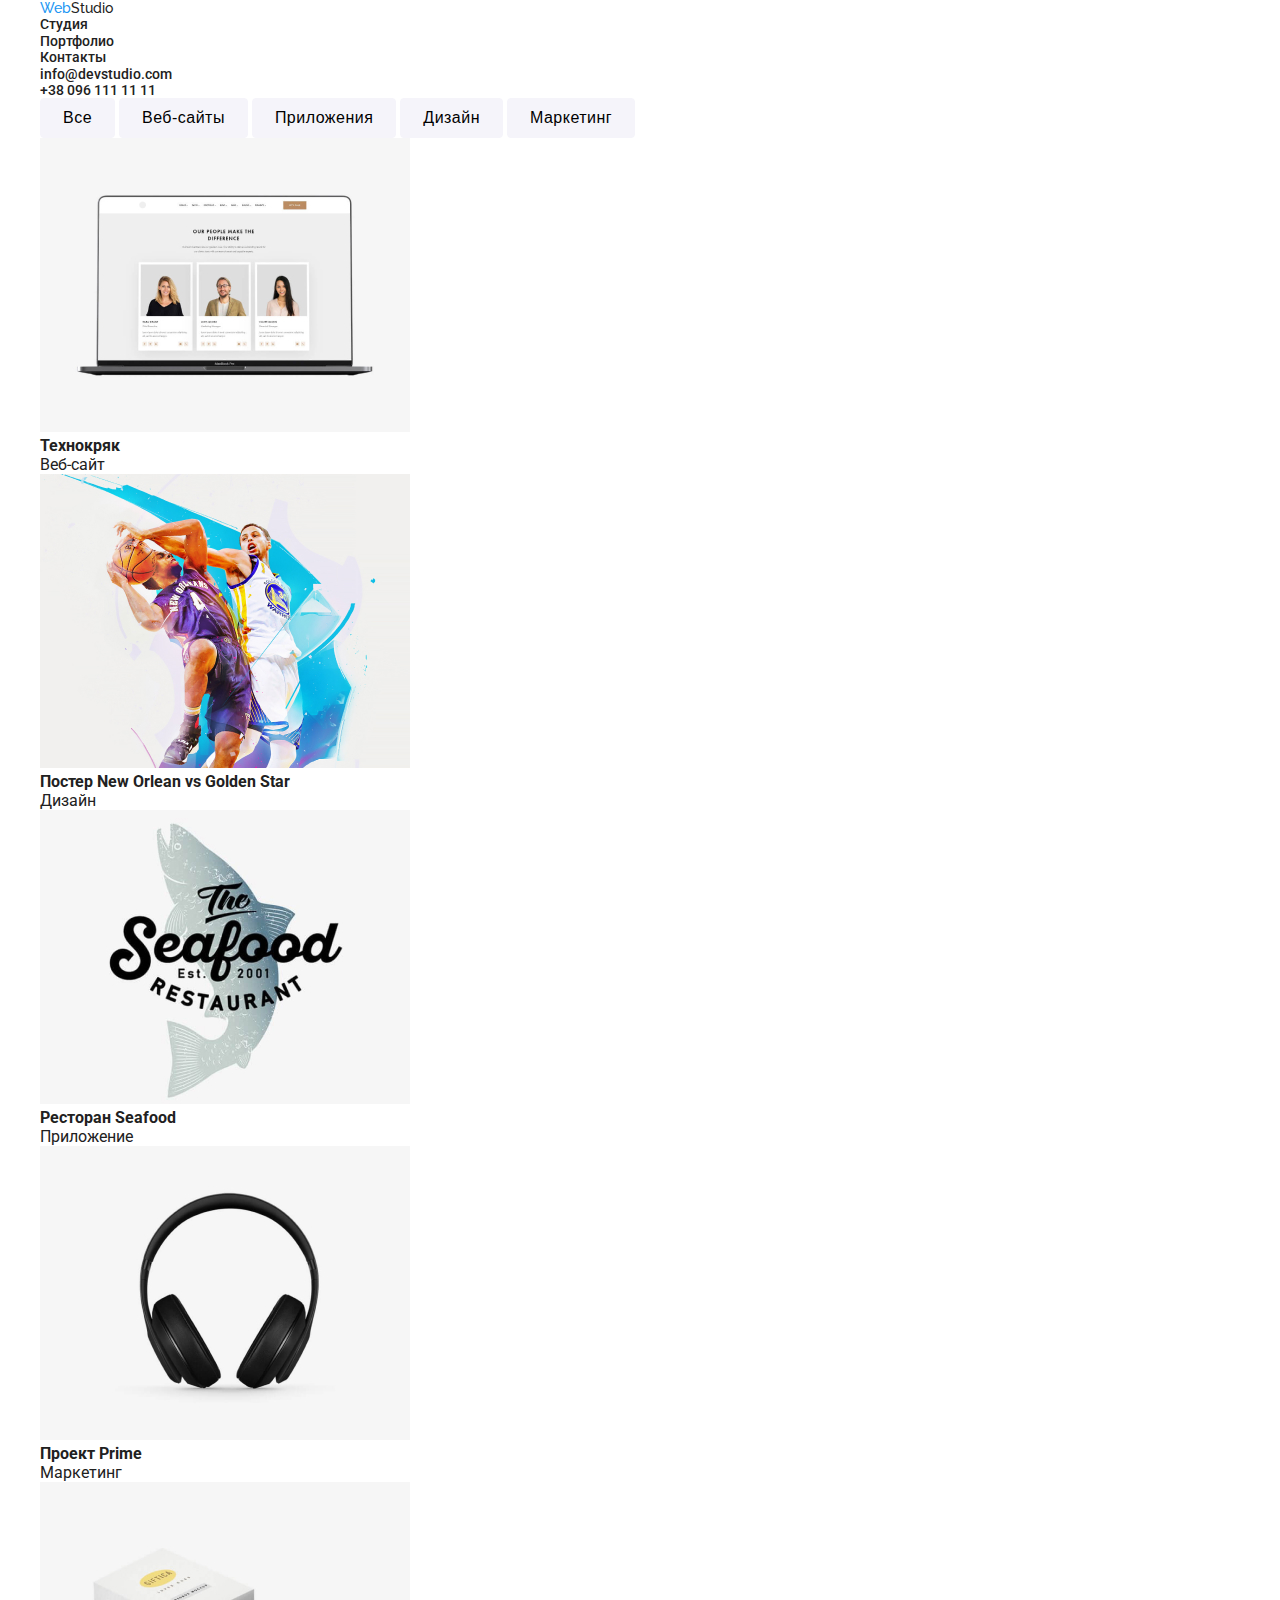
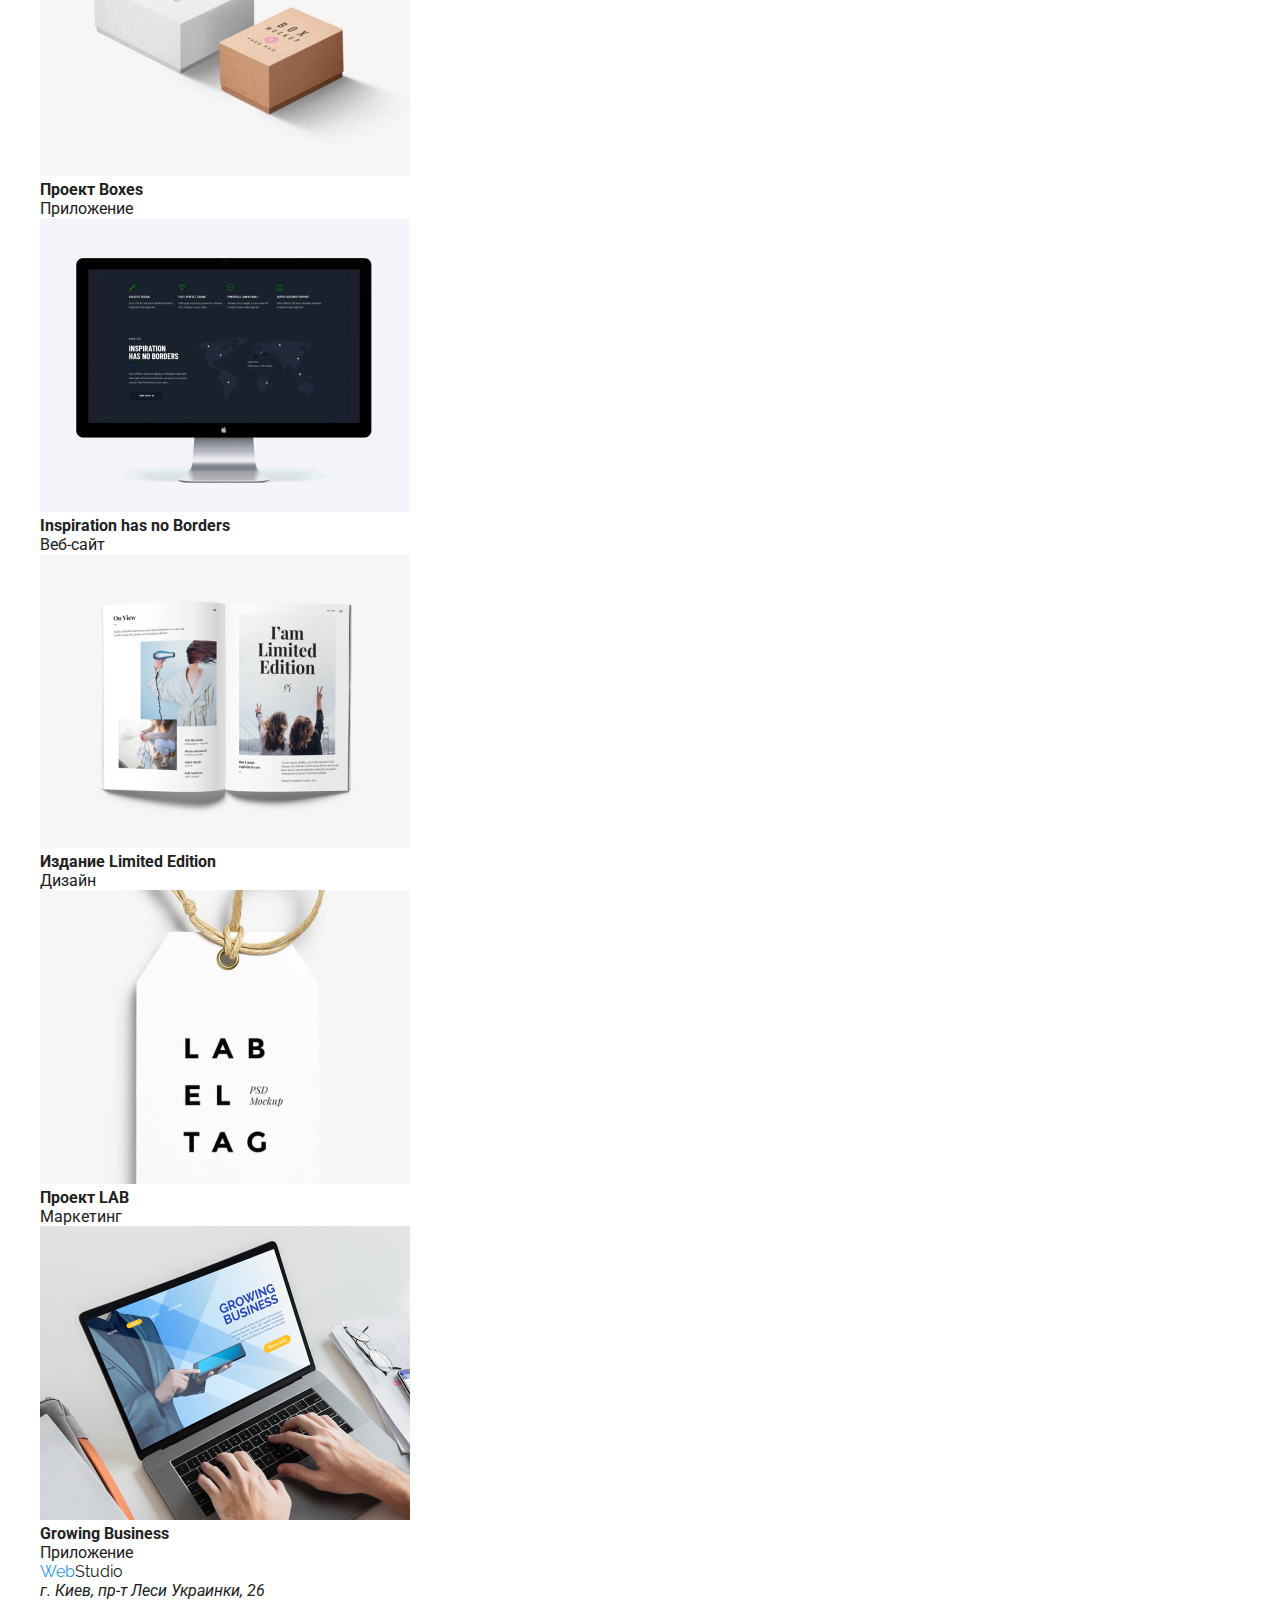
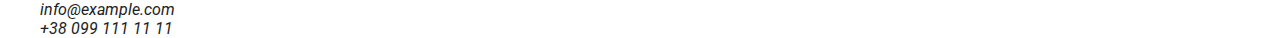
==== portfolio.html @ 95e7c880 "styles added" ====
<!DOCTYPE html>
<html lang="ru">
<head>
    <meta charset="UTF-8">
    <meta http-equiv="X-UA-Compatible" content="IE=edge">
    <meta name="viewport" content="width=device-width, initial-scale=1.0">
    <title>Document</title>
    <link rel="preconnect" href="https://fonts.gstatic.com">
    <link href="https://fonts.googleapis.com/css2?family=Raleway:wght@700&family=Roboto:wght@400;500;700;900&display=swap"
        rel="stylesheet">
    <link rel="stylesheet" href="./css/styles.css">
</head>
<body>
    <header class="header">
        <div class="container">  
        <nav class="navList">
            <ul>
                <li>
                    <p class="logo"><span>Web</span>Studio</p>
                </li>
                <li>
                    <a href="index.html">Студия</a>
                </li>
                <li>
                    <a href="portfolio.html">Портфолио</a>
                </li>
                <li>
                    <a href="#contacts">Контакты</a>
                </li>
            </ul>
        </nav>
        <ul class="contactsList">
            <li>
                <a href="mailto:info@devstudio.com">info@devstudio.com</a>
            </li>
            <li>
                <a href="tel:+380961111111">+38 096 111 11 11</a>
            </li>
        </ul>
        </div>
    </header>
    <main>
        <section>
            <div class="container">
            <button class="buttons" type="button"> Все </button>
            <button class="buttons" type="button">Веб-сайты </button>
            <button class="buttons" type="button">Приложения</button> 
            <button class="buttons" type="button">Дизайн</button> 
            <button class="buttons" type="button">Маркетинг</button> 
            </div>
        </section>
        <section>
            <div class="container">
            <ul>
                <li>
                    <img src="./img/veb-site.jpg" alt="Технокряк" width="370px">
                    <h4>Технокряк</h4>
                    <p>Веб-сайт</p>
                </li>
                <li>
                    <img src="./img/design.jpg" alt="Постер" width="370px">
                    <h4>Постер New Orlean vs Golden Star</h4>
                    <p>Дизайн</p>
                </li>
                <li>
                    <img src="./img/app.jpg" alt="Ресторан Seafood" width="370px">
                    <h4>Ресторан Seafood</h4>
                    <p>Приложение</p>
                </li>
                <li>
                    <img src="./img/marketing1.jpg" alt="Проект Prime" width="370px">
                    <h4>Проект Prime</h4>
                    <p>Маркетинг</p>
                </li>
                <li>
                    <img src="./img/app2.jpg" alt="Проект Boxes" width="370px">
                    <h4>Проект Boxes</h4>
                    <p>Приложение</p>
                </li>
                <li>
                    <img src="./img/veb-site2.jpg" alt="Inspiration has no Borders" width="370px">
                    <h4>Inspiration has no Borders</h4>
                    <p>Веб-сайт</p>
                </li>
                <li>
                    <img src="./img/design2.jpg" alt="Издание Limited Edition" width="370px">
                    <h4>Издание Limited Edition</h4>
                    <p>Дизайн</p>
                </li>
                <li>
                    <img src="./img/marketing2.jpg" alt="Проект LAB" width="370px">
                    <h4>Проект LAB</h4>
                    <p>Маркетинг</p>
                </li>
                <li>
                    <img src="./img/app3.jpg" alt="Growing Business" width="370px">
                    <h4>Growing Business</h4>
                    <p>Приложение</p>
                </li>
            </ul>
            </div>
        </section>
    </main>
    <footer>
        <div class="container">
        <p class="logo"><span>Web</span>Studio</p>
    
        <address id="contacts">
            <ul>
                <li>
                    <p>г. Киев, пр-т Леси Украинки, 26</p>
                </li>
                <li>
                    <a href="mailto:info@example.com">info@example.com</a>
                </li>
                <li>
                    <a href="tel:+380991111111">+38 099 111 11 11</a>
                </li>
            </ul>
        </address>
        </li>
        </div>
    </footer>
</body>
</html>
---- css/styles.css ----
:root {
  --pretty-color: #2196f3;
  --black-color: rgba(33, 33, 33, 1);
  --main-font: 'Roboto', sans-serif;
  --logo-font: 'Raleway', sans-serif;
}
* {
  box-sizing: border-box;
  margin: 0;
  padding: 0;
}
span {
  color: var(--pretty-color);
}
ul {
  list-style: none;
}
a {
  color: inherit;
  text-decoration: none;
}
body {
  font-family: var(--main-font);
  font-style: normal;
  color: var(--black-color);
}
.logo {
  font-family: var(--logo-font);
}
.container {
  width: 1200px;
  margin: 0 auto;
}
.buttons {
  font-weight: 500;
  font-size: 16px;
  line-height: 1.625;
  text-align: center;
  letter-spacing: 0.03em;
  padding: 6px 22px;
  border: 1px solid #f5f4fa;
  background: #f5f4fa;
  border-radius: 4px;
}
.buttons:hover {
  background: var(--pretty-color);
  border: 1px solid var(--pretty-color);
  color: rgba(255, 255, 255, 1);
  box-shadow: 0 0.1em 3px rgba(122, 122, 122, 0.5);
}

.section1 {
  background-color: #2f303a;
  color: rgba(255, 255, 255, 1);
}
.header {
  font-weight: 500;
  font-size: 14px;
  line-height: 1.172;
}
.navList a:hover,
.navList a:focus,
.contactsList a:hover,
.contactsList a:focus {
  color: var(--pretty-color);
}
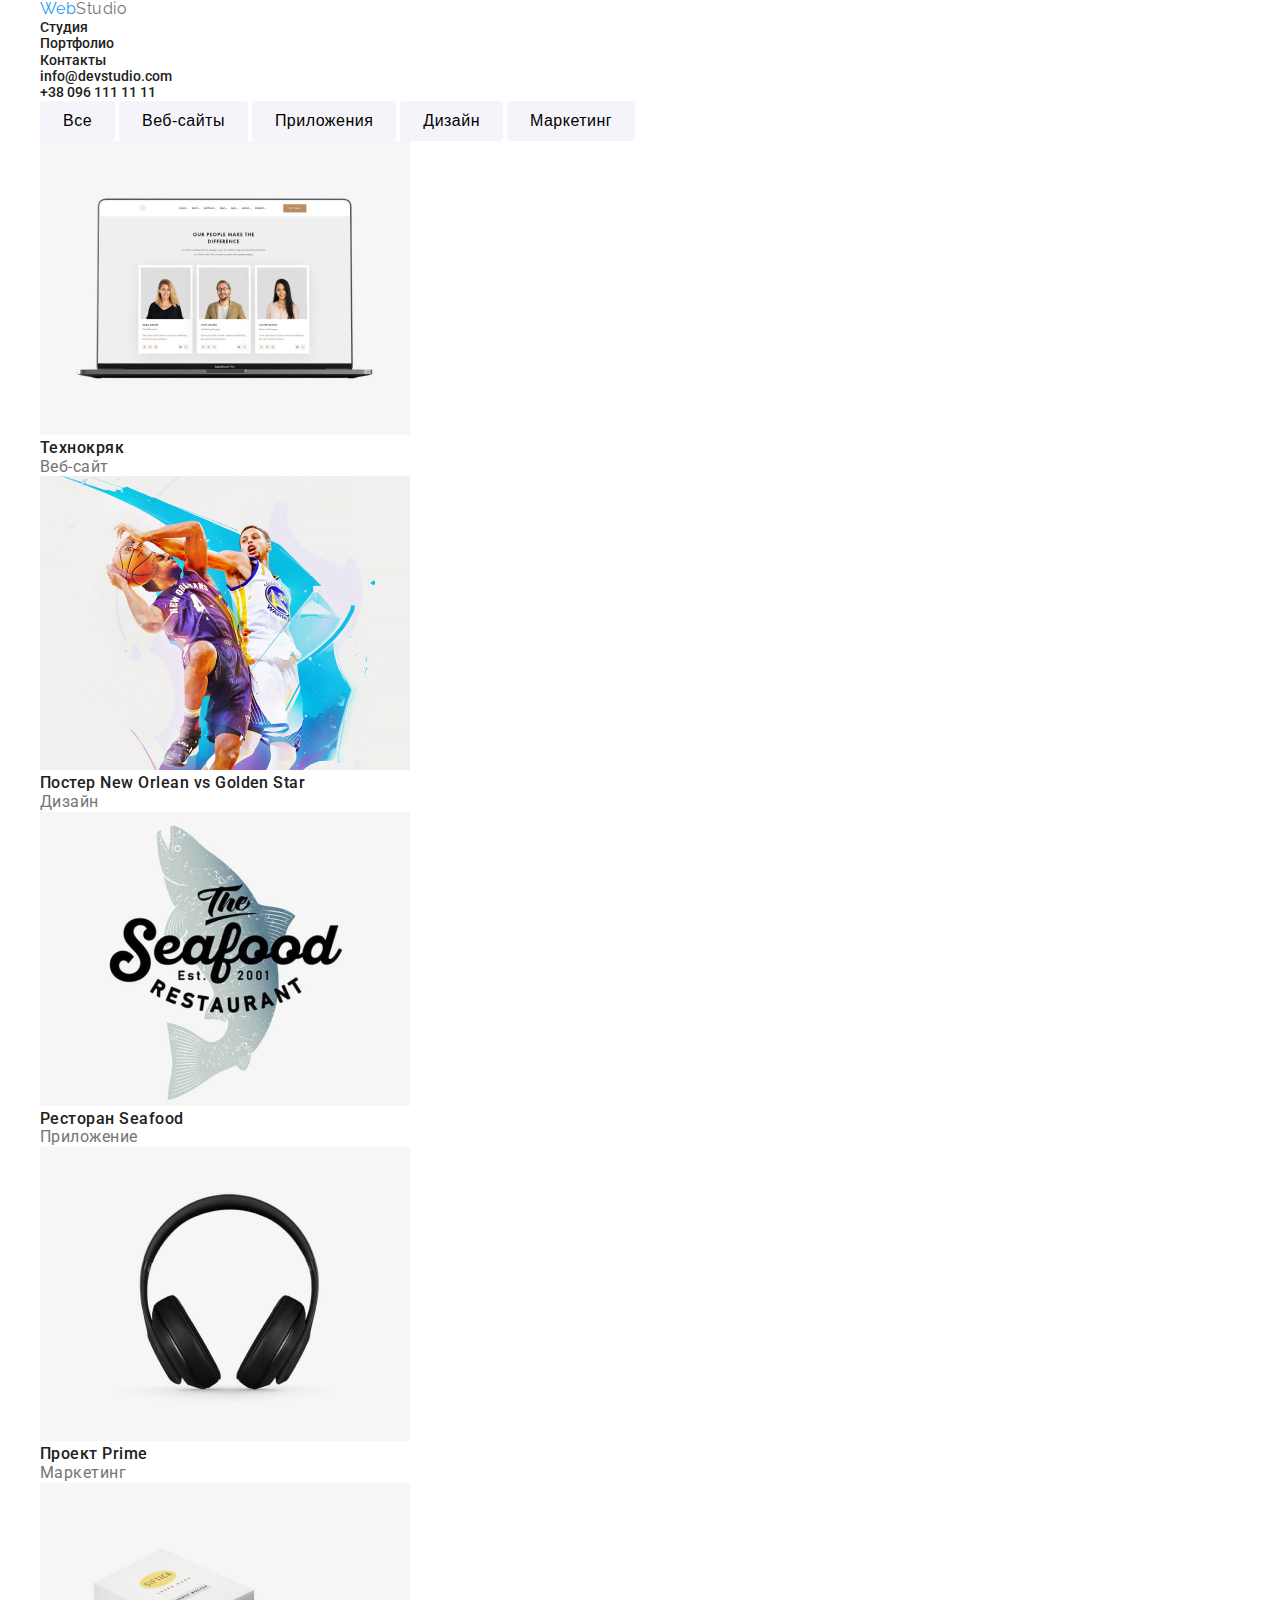
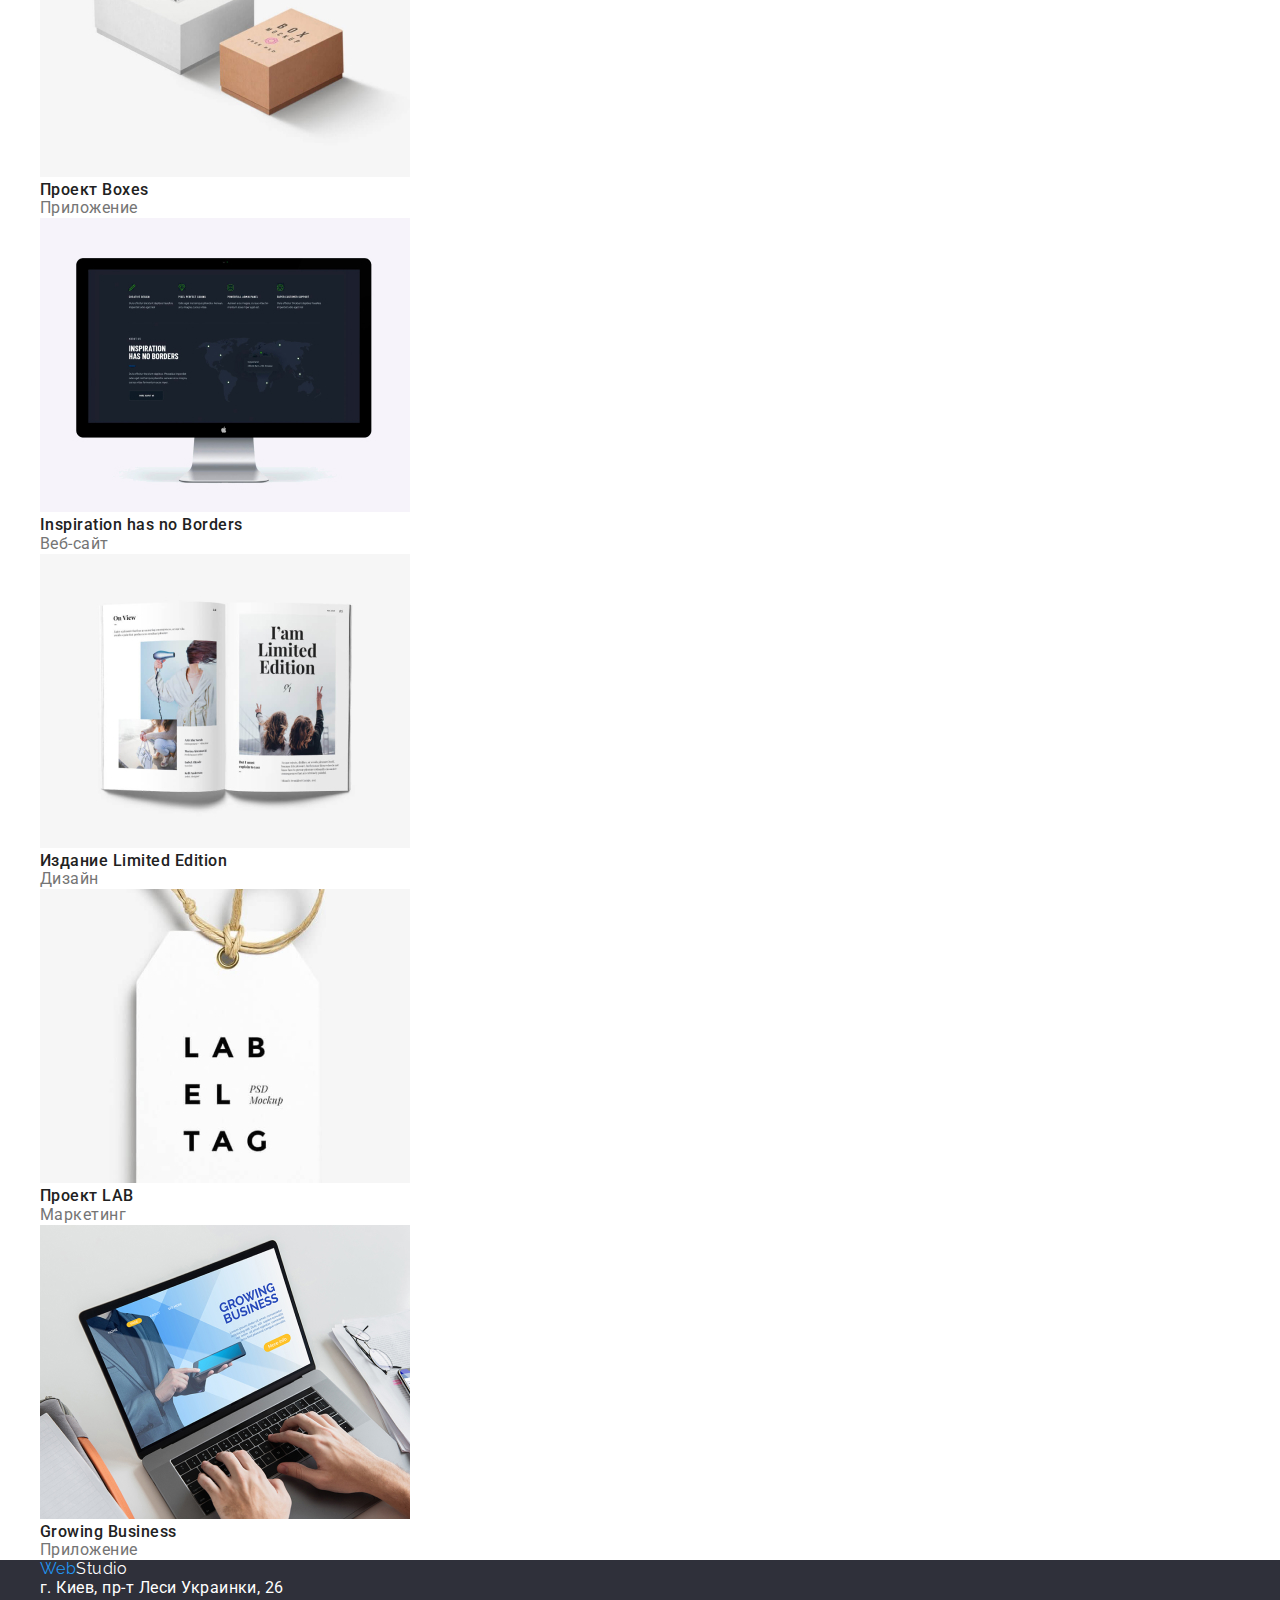
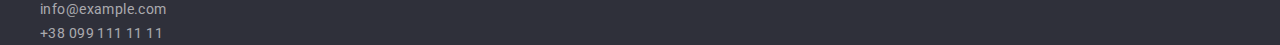
==== commit d1406a02: "font added" ====
--- a/portfolio.html
+++ b/portfolio.html
@@ -101,14 +101,14 @@
             </div>
         </section>
     </main>
-    <footer>
+    <footer class="footer">
         <div class="container">
-        <p class="logo"><span>Web</span>Studio</p>
+        <p class="logo"><span>Web</span><span class="studio">Studio</span></p>
     
-        <address id="contacts">
+        <address class="footer-adress">
             <ul>
                 <li>
-                    <p>г. Киев, пр-т Леси Украинки, 26</p>
+                    <p class="address">г. Киев, пр-т Леси Украинки, 26</p>
                 </li>
                 <li>
                     <a href="mailto:info@example.com">info@example.com</a>
--- a/css/styles.css
+++ b/css/styles.css
@@ -8,6 +8,40 @@
   box-sizing: border-box;
   margin: 0;
   padding: 0;
+}
+h1 {
+  font-weight: 900;
+  font-size: 44px;
+  line-height: 1.363;
+  text-align: center;
+  letter-spacing: 0.06em;
+  text-transform: uppercase;
+}
+h2 {
+  font-weight: 700;
+  font-size: 36px;
+  line-height: 1.171;
+  letter-spacing: 0.03em;
+}
+h3 {
+  font-weight: 700;
+  font-size: 14px;
+  line-height: 1.172;
+  letter-spacing: 0.03em;
+  text-transform: uppercase;
+}
+h4 {
+  font-weight: 500;
+  font-size: 16px;
+  line-height: 1.171;
+  letter-spacing: 0.03em;
+}
+p {
+  font-weight: 400;
+  font-size: 16px;
+  line-height: 1.171;
+  letter-spacing: 0.03em;
+  color: #757575;
 }
 span {
   color: var(--pretty-color);
@@ -24,6 +58,7 @@
   font-style: normal;
   color: var(--black-color);
 }
+
 .logo {
   font-family: var(--logo-font);
 }
@@ -40,6 +75,19 @@
   padding: 6px 22px;
   border: 1px solid #f5f4fa;
   background: #f5f4fa;
+  border-radius: 4px;
+}
+.mainButton {
+  font-weight: 700;
+  font-size: 16px;
+  line-height: 1.875;
+  align-items: center;
+  text-align: center;
+  letter-spacing: 0.06em;
+  padding: 10px 32px;
+  color: #ffffff;
+  border: 1px solid var(--pretty-color);
+  background: var(--pretty-color);
   border-radius: 4px;
 }
 .buttons:hover {
@@ -64,3 +112,23 @@
 .contactsList a:focus {
   color: var(--pretty-color);
 }
+.footer {
+  background-color: #2f303a;
+}
+
+.address {
+  color: white;
+}
+.studio {
+  color: white;
+}
+.footer-adress {
+  font-family: Roboto;
+  font-style: normal;
+  line-height: 1.714;
+  font-weight: normal;
+  font-size: 14px;
+  line-height: 24px;
+  letter-spacing: 0.03em;
+  color: rgba(255, 255, 255, 0.6);
+}
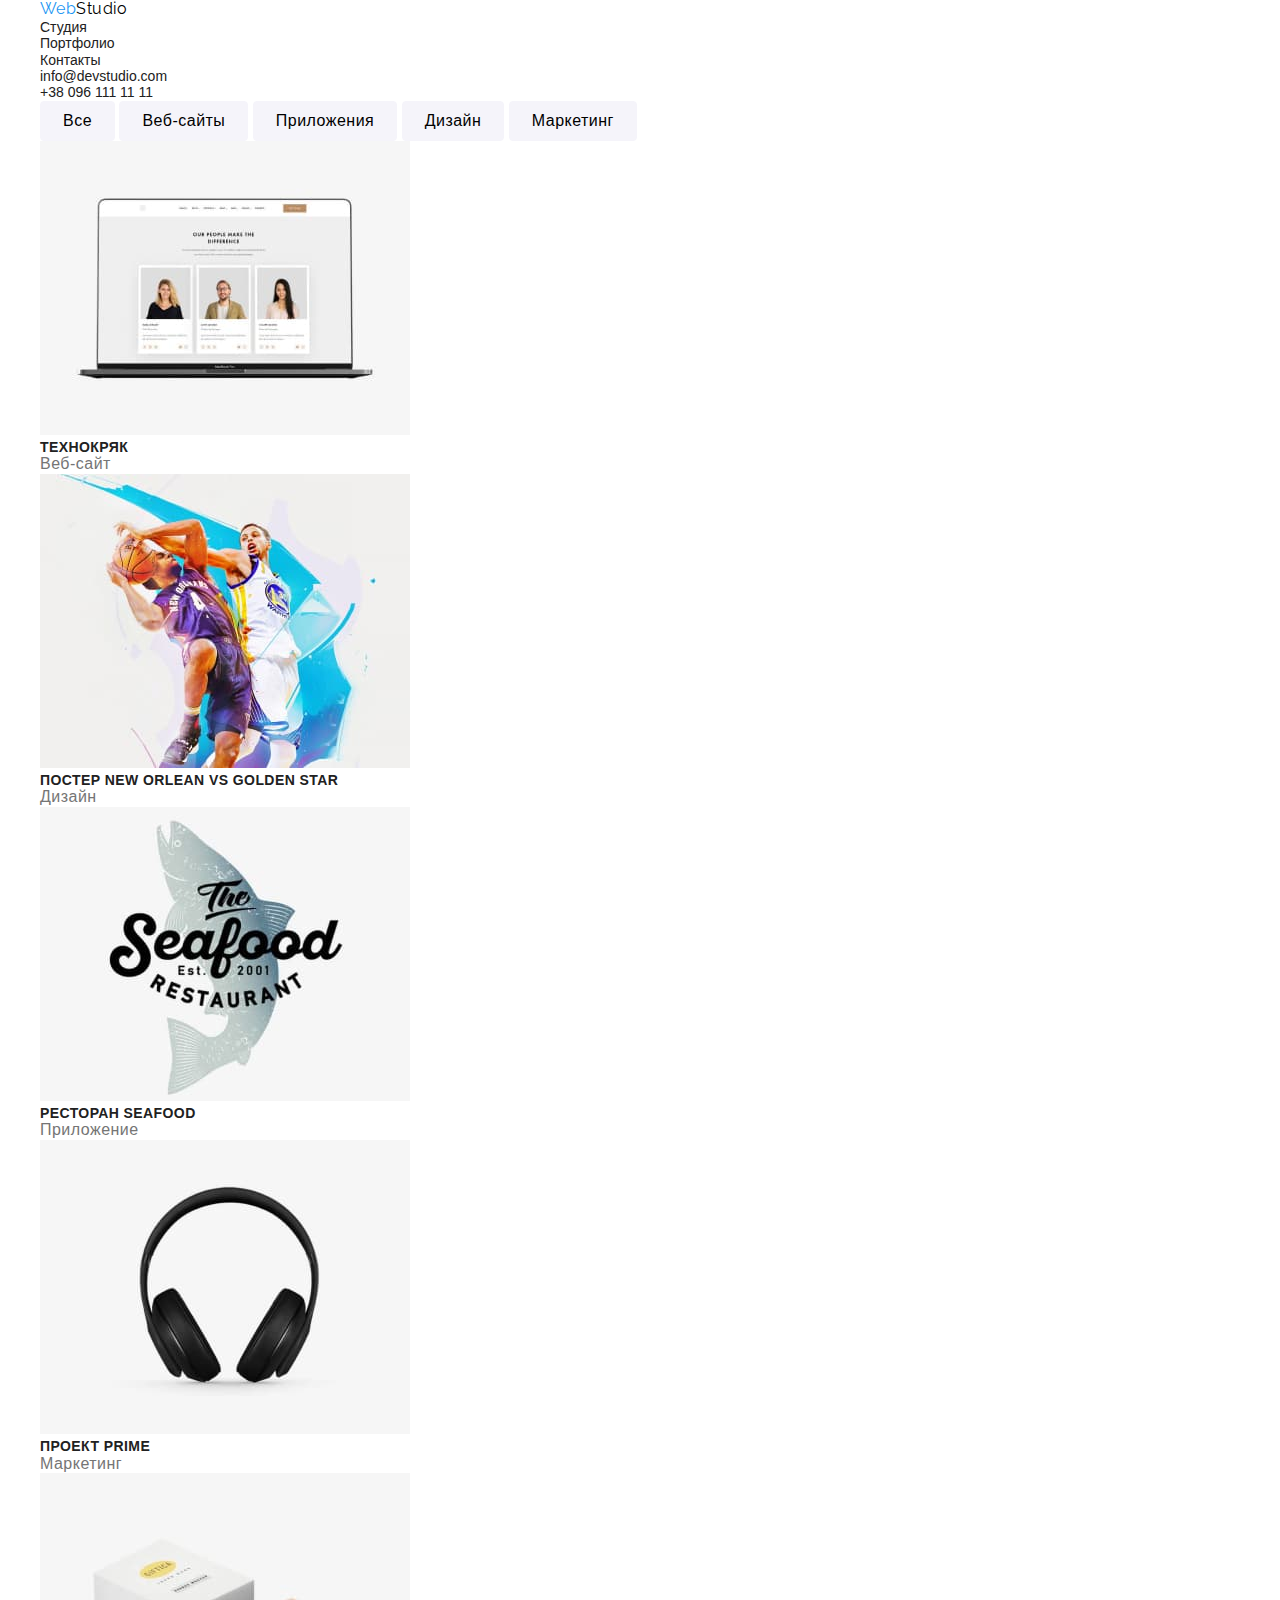
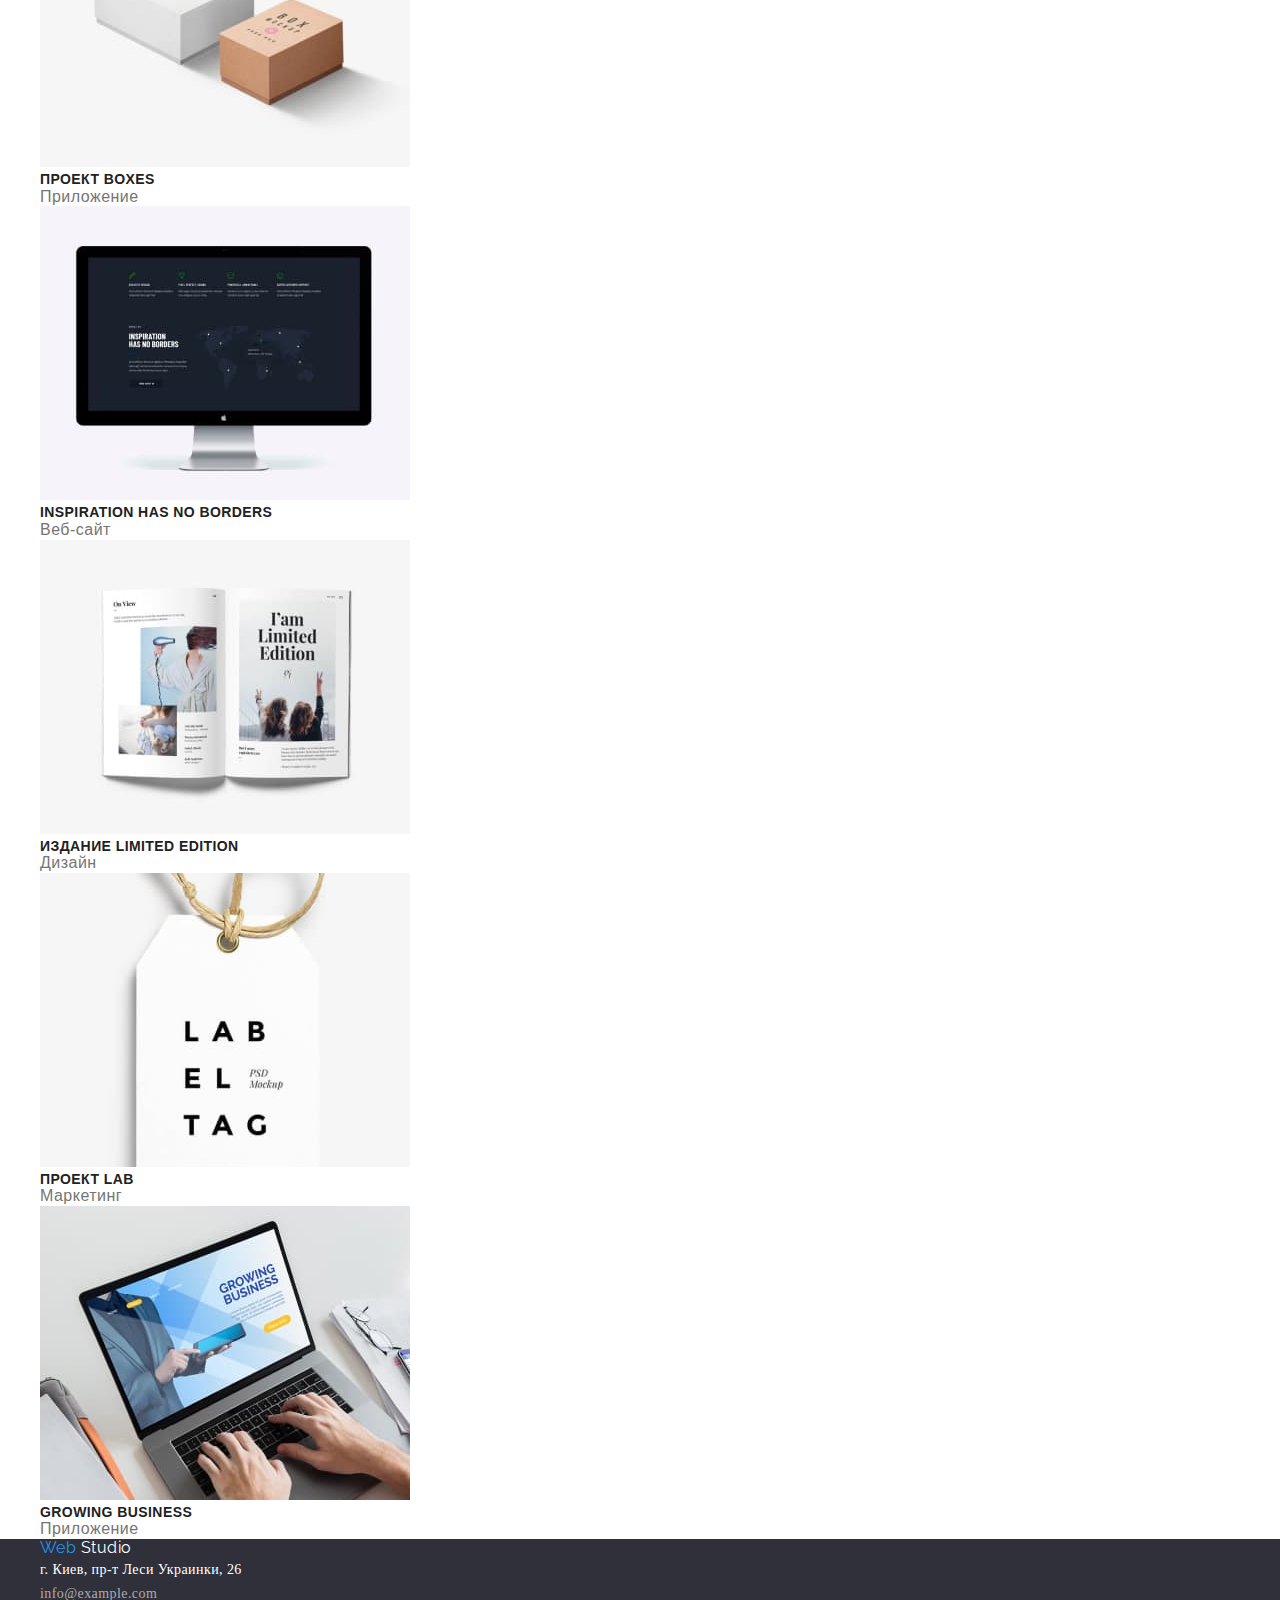
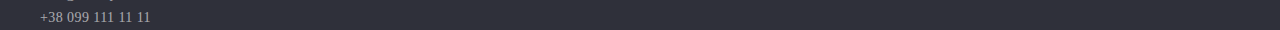
==== commit 5198070a: "hw2" ====
--- a/portfolio.html
+++ b/portfolio.html
@@ -6,19 +6,20 @@
     <meta name="viewport" content="width=device-width, initial-scale=1.0">
     <title>Document</title>
     <link rel="preconnect" href="https://fonts.gstatic.com">
-    <link href="https://fonts.googleapis.com/css2?family=Raleway:wght@700&family=Roboto:wght@400;500;700;900&display=swap"
-        rel="stylesheet">
+    <link
+      href="https://fonts.googleapis.com/css2?family=Open+Sans:wght@400;600;700&family=Raleway:wght@700&display=swap"
+      rel="stylesheet"
+    />
     <link rel="stylesheet" href="./css/styles.css">
 </head>
 <body>
     <header class="header">
         <div class="container">  
         <nav class="navList">
+             <p class="logo"><span>Web</span>Studio</p>
+                
             <ul>
-                <li>
-                    <p class="logo"><span>Web</span>Studio</p>
-                </li>
-                <li>
+                 <li>
                     <a href="index.html">Студия</a>
                 </li>
                 <li>
@@ -53,48 +54,48 @@
             <div class="container">
             <ul>
                 <li>
-                    <img src="./img/veb-site.jpg" alt="Технокряк" width="370px">
-                    <h4>Технокряк</h4>
+                    <img src="./img/veb-site.jpg" alt="Технокряк" width="370">
+                    <h3>Технокряк</h3>
                     <p>Веб-сайт</p>
                 </li>
                 <li>
-                    <img src="./img/design.jpg" alt="Постер" width="370px">
-                    <h4>Постер New Orlean vs Golden Star</h4>
+                    <img src="./img/design.jpg" alt="Постер" width="370">
+                    <h3>Постер New Orlean vs Golden Star</h3>
                     <p>Дизайн</p>
                 </li>
                 <li>
-                    <img src="./img/app.jpg" alt="Ресторан Seafood" width="370px">
-                    <h4>Ресторан Seafood</h4>
+                    <img src="./img/app.jpg" alt="Ресторан Seafood" width="370">
+                    <h3>Ресторан Seafood</h3>
                     <p>Приложение</p>
                 </li>
                 <li>
-                    <img src="./img/marketing1.jpg" alt="Проект Prime" width="370px">
-                    <h4>Проект Prime</h4>
+                    <img src="./img/marketing1.jpg" alt="Проект Prime" width="370">
+                    <h3>Проект Prime</h3>
                     <p>Маркетинг</p>
                 </li>
                 <li>
-                    <img src="./img/app2.jpg" alt="Проект Boxes" width="370px">
-                    <h4>Проект Boxes</h4>
+                    <img src="./img/app2.jpg" alt="Проект Boxes" width="370">
+                    <h3>Проект Boxes</h3>
                     <p>Приложение</p>
                 </li>
                 <li>
-                    <img src="./img/veb-site2.jpg" alt="Inspiration has no Borders" width="370px">
-                    <h4>Inspiration has no Borders</h4>
+                    <img src="./img/veb-site2.jpg" alt="Inspiration has no Borders" width="370">
+                    <h3>Inspiration has no Borders</h3>
                     <p>Веб-сайт</p>
                 </li>
                 <li>
-                    <img src="./img/design2.jpg" alt="Издание Limited Edition" width="370px">
-                    <h4>Издание Limited Edition</h4>
+                    <img src="./img/design2.jpg" alt="Издание Limited Edition" width="370">
+                    <h3>Издание Limited Edition</h3>
                     <p>Дизайн</p>
                 </li>
                 <li>
-                    <img src="./img/marketing2.jpg" alt="Проект LAB" width="370px">
-                    <h4>Проект LAB</h4>
+                    <img src="./img/marketing2.jpg" alt="Проект LAB" width="370">
+                    <h3>Проект LAB</h3>
                     <p>Маркетинг</p>
                 </li>
                 <li>
-                    <img src="./img/app3.jpg" alt="Growing Business" width="370px">
-                    <h4>Growing Business</h4>
+                    <img src="./img/app3.jpg" alt="Growing Business" width="370">
+                    <h3>Growing Business</h3>
                     <p>Приложение</p>
                 </li>
             </ul>
@@ -103,22 +104,23 @@
     </main>
     <footer class="footer">
         <div class="container">
-        <p class="logo"><span>Web</span><span class="studio">Studio</span></p>
+            <p class="logo"><span>Web</span> <span class="studio">Studio</span> </p>
     
-        <address class="footer-adress">
-            <ul>
-                <li>
-                    <p class="address">г. Киев, пр-т Леси Украинки, 26</p>
-                </li>
-                <li>
-                    <a href="mailto:info@example.com">info@example.com</a>
-                </li>
-                <li>
-                    <a href="tel:+380991111111">+38 099 111 11 11</a>
-                </li>
-            </ul>
-        </address>
-        </li>
+            <address class="footer-adress">
+                <ul>
+                    <li>
+                      <a class="address"
+              href="https://www.google.com/maps/place/Lesi+Ukrainky+Blvd,+26,+Kyiv,+Ucraina,+02000/@50.4265807,30.5383858,17z/data=!3m1!4b1!4m5!3m4!1s0x40d4cf0e033ecbe9:0x57a4dffefec77da0!8m2!3d50.4265807!4d30.5383858"
+              >г. Киев, пр-т Леси Украинки, 26</a>
+                    </li>
+                    <li>
+                        <a href="mailto:info@example.com">info@example.com</a>
+                    </li>
+                    <li>
+                        <a href="tel:+380991111111">+38 099 111 11 11</a>
+                    </li>
+                </ul>
+            </address>
         </div>
     </footer>
 </body>
--- a/css/styles.css
+++ b/css/styles.css
@@ -3,6 +3,11 @@
   --black-color: rgba(33, 33, 33, 1);
   --main-font: 'Roboto', sans-serif;
   --logo-font: 'Raleway', sans-serif;
+}
+body {
+  font-family: Roboto, sans-serif;
+  font-style: normal;
+  color: var(--black-color);
 }
 * {
   box-sizing: border-box;
@@ -53,14 +58,11 @@
   color: inherit;
   text-decoration: none;
 }
-body {
-  font-family: var(--main-font);
-  font-style: normal;
-  color: var(--black-color);
-}
+
 
 .logo {
   font-family: var(--logo-font);
+  color: #000000;
 }
 .container {
   width: 1200px;
@@ -76,6 +78,7 @@
   border: 1px solid #f5f4fa;
   background: #f5f4fa;
   border-radius: 4px;
+  cursor: pointer;
 }
 .mainButton {
   font-weight: 700;
@@ -89,12 +92,14 @@
   border: 1px solid var(--pretty-color);
   background: var(--pretty-color);
   border-radius: 4px;
+  cursor: pointer;
 }
 .buttons:hover {
   background: var(--pretty-color);
   border: 1px solid var(--pretty-color);
   color: rgba(255, 255, 255, 1);
   box-shadow: 0 0.1em 3px rgba(122, 122, 122, 0.5);
+  cursor: pointer;
 }
 
 .section1 {
@@ -118,7 +123,7 @@
 
 .address {
   color: white;
-}
+  }
 .studio {
   color: white;
 }
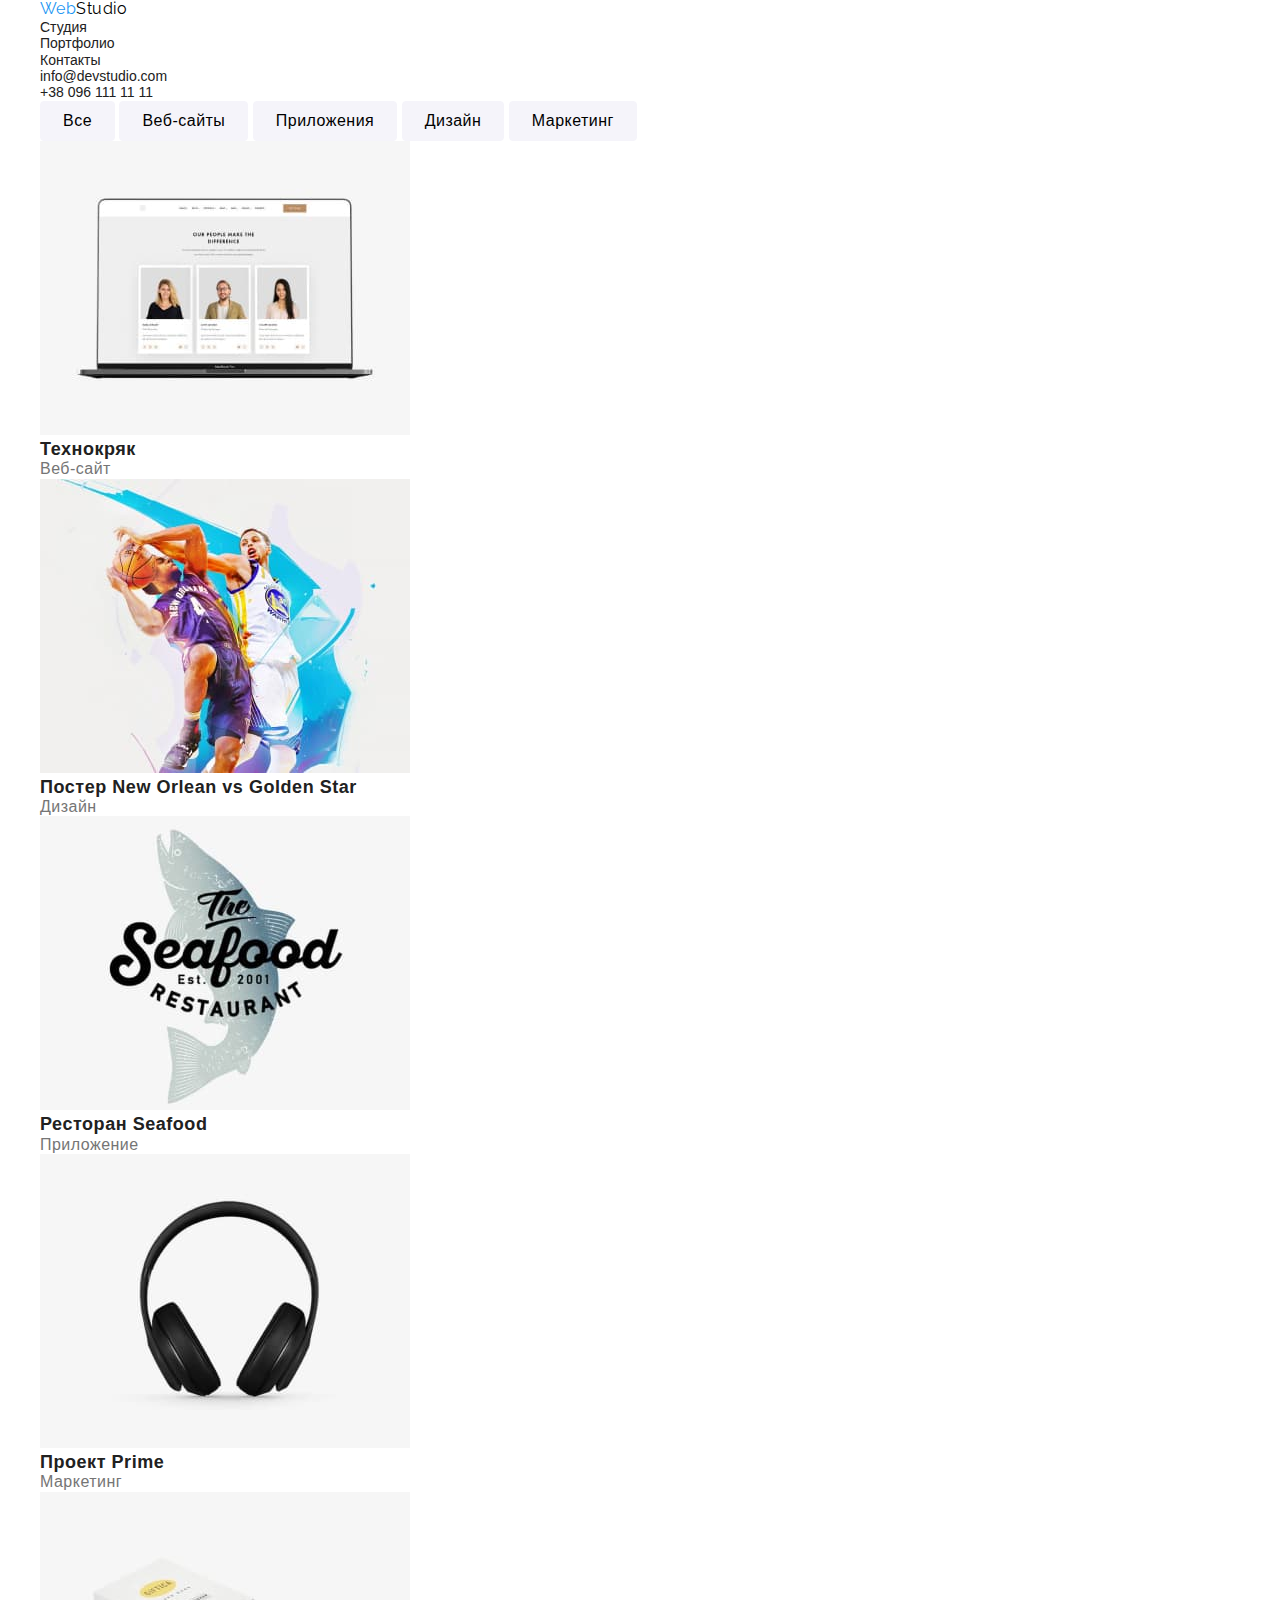
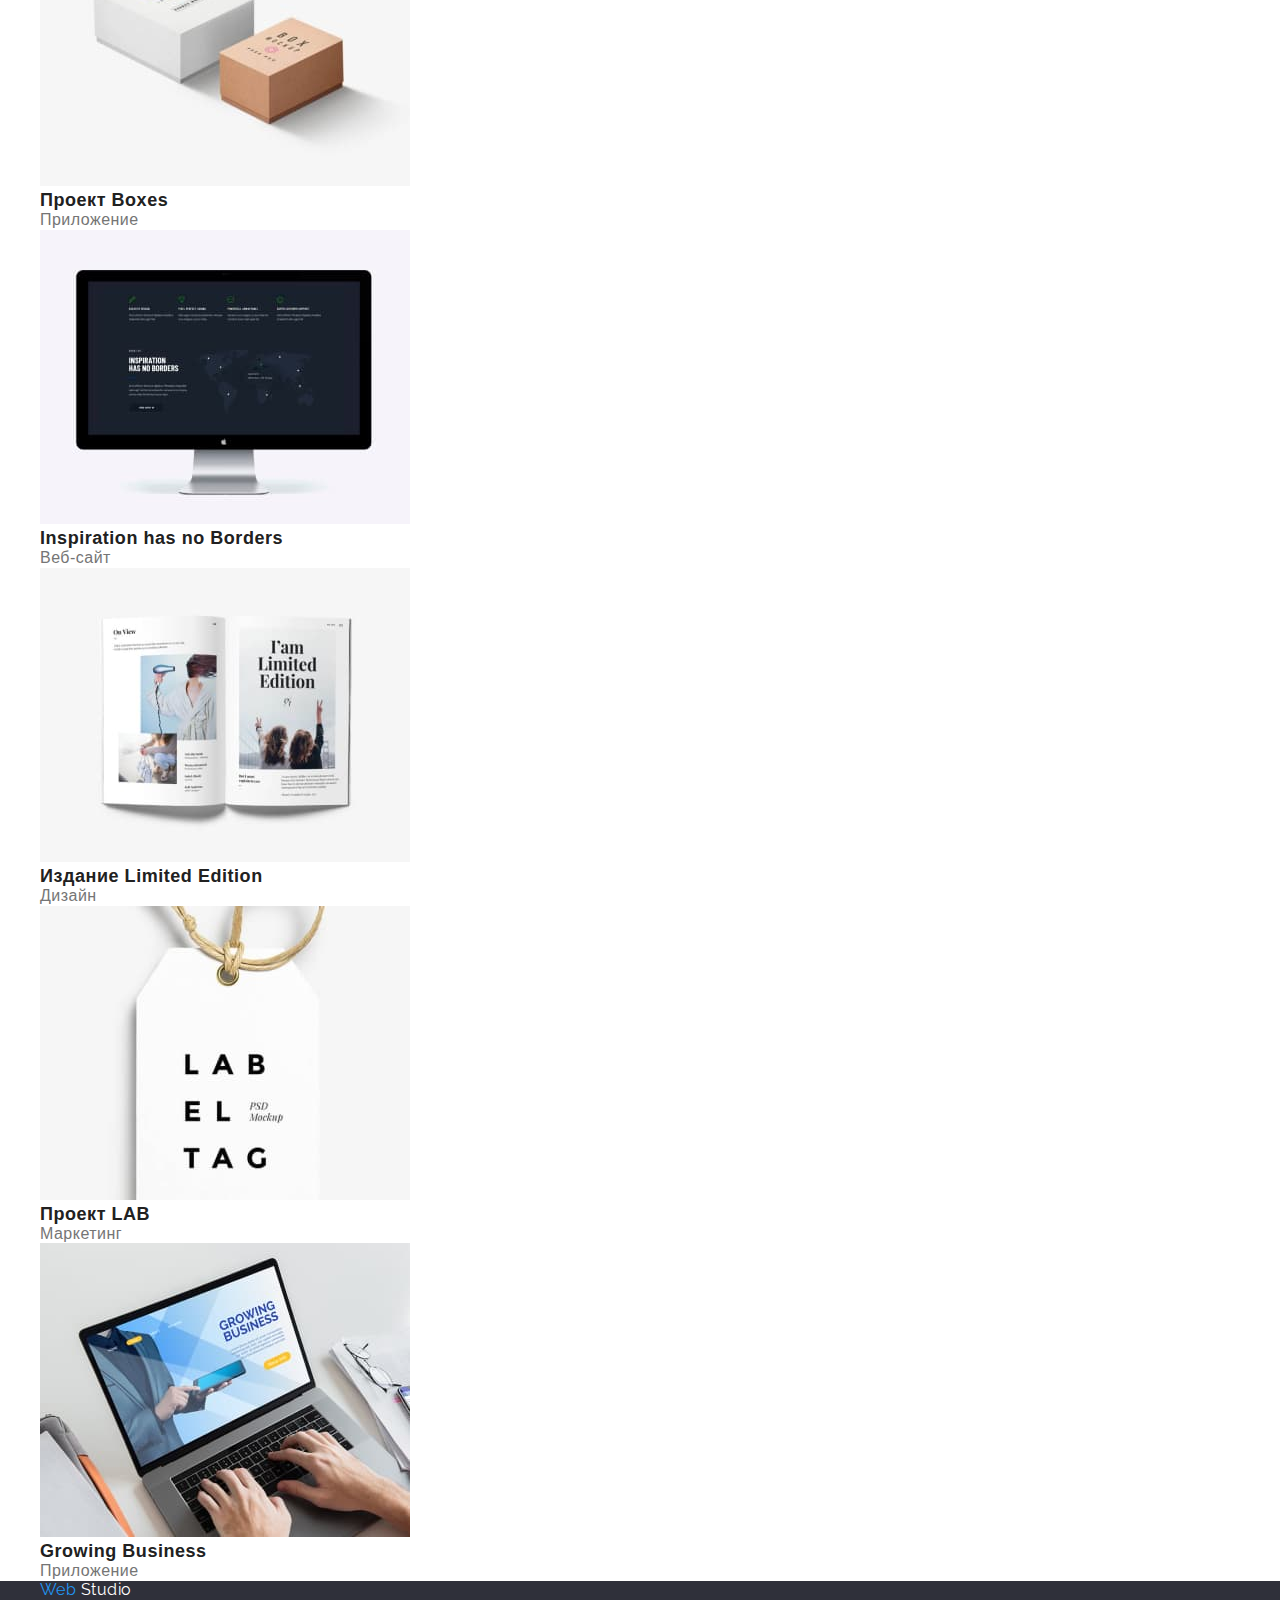
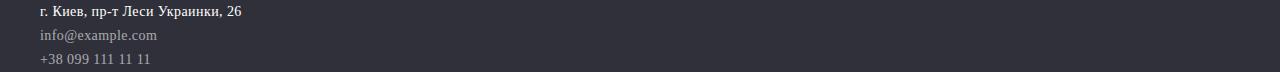
==== commit 5c0a7dd3: "change h3 and h4" ====
--- a/portfolio.html
+++ b/portfolio.html
@@ -13,13 +13,13 @@
     <link rel="stylesheet" href="./css/styles.css">
 </head>
 <body>
-    <header class="header">
-        <div class="container">  
+   <header class="header">
+        <div class="container">
         <nav class="navList">
-             <p class="logo"><span>Web</span>Studio</p>
-                
+          <p class="logo"><span >Web</span>Studio</p>
             <ul>
-                 <li>
+               
+                <li>
                     <a href="index.html">Студия</a>
                 </li>
                 <li>
@@ -55,47 +55,47 @@
             <ul>
                 <li>
                     <img src="./img/veb-site.jpg" alt="Технокряк" width="370">
-                    <h3>Технокряк</h3>
+                    <h4>Технокряк</h4>
                     <p>Веб-сайт</p>
                 </li>
                 <li>
                     <img src="./img/design.jpg" alt="Постер" width="370">
-                    <h3>Постер New Orlean vs Golden Star</h3>
+                    <h4>Постер New Orlean vs Golden Star</h4>
                     <p>Дизайн</p>
                 </li>
                 <li>
                     <img src="./img/app.jpg" alt="Ресторан Seafood" width="370">
-                    <h3>Ресторан Seafood</h3>
+                    <h4>Ресторан Seafood</h4>
                     <p>Приложение</p>
                 </li>
                 <li>
                     <img src="./img/marketing1.jpg" alt="Проект Prime" width="370">
-                    <h3>Проект Prime</h3>
+                    <h4>Проект Prime</h4>
                     <p>Маркетинг</p>
                 </li>
                 <li>
                     <img src="./img/app2.jpg" alt="Проект Boxes" width="370">
-                    <h3>Проект Boxes</h3>
+                    <h4>Проект Boxes</h4>
                     <p>Приложение</p>
                 </li>
                 <li>
                     <img src="./img/veb-site2.jpg" alt="Inspiration has no Borders" width="370">
-                    <h3>Inspiration has no Borders</h3>
+                    <h4>Inspiration has no Borders</h4>
                     <p>Веб-сайт</p>
                 </li>
                 <li>
                     <img src="./img/design2.jpg" alt="Издание Limited Edition" width="370">
-                    <h3>Издание Limited Edition</h3>
+                    <h4>Издание Limited Edition</h4>
                     <p>Дизайн</p>
                 </li>
                 <li>
                     <img src="./img/marketing2.jpg" alt="Проект LAB" width="370">
-                    <h3>Проект LAB</h3>
+                    <h4>Проект LAB</h4>
                     <p>Маркетинг</p>
                 </li>
                 <li>
                     <img src="./img/app3.jpg" alt="Growing Business" width="370">
-                    <h3>Growing Business</h3>
+                    <h4>Growing Business</h4>
                     <p>Приложение</p>
                 </li>
             </ul>
--- a/css/styles.css
+++ b/css/styles.css
@@ -29,16 +29,15 @@
   letter-spacing: 0.03em;
 }
 h3 {
-  font-weight: 700;
-  font-size: 14px;
-  line-height: 1.172;
-  letter-spacing: 0.03em;
-  text-transform: uppercase;
-}
-h4 {
   font-weight: 500;
   font-size: 16px;
   line-height: 1.171;
+  letter-spacing: 0.03em;
+ }
+h4 {
+  font-weight: 700;
+  font-size: 18px;
+  line-height: 1.172;
   letter-spacing: 0.03em;
 }
 p {
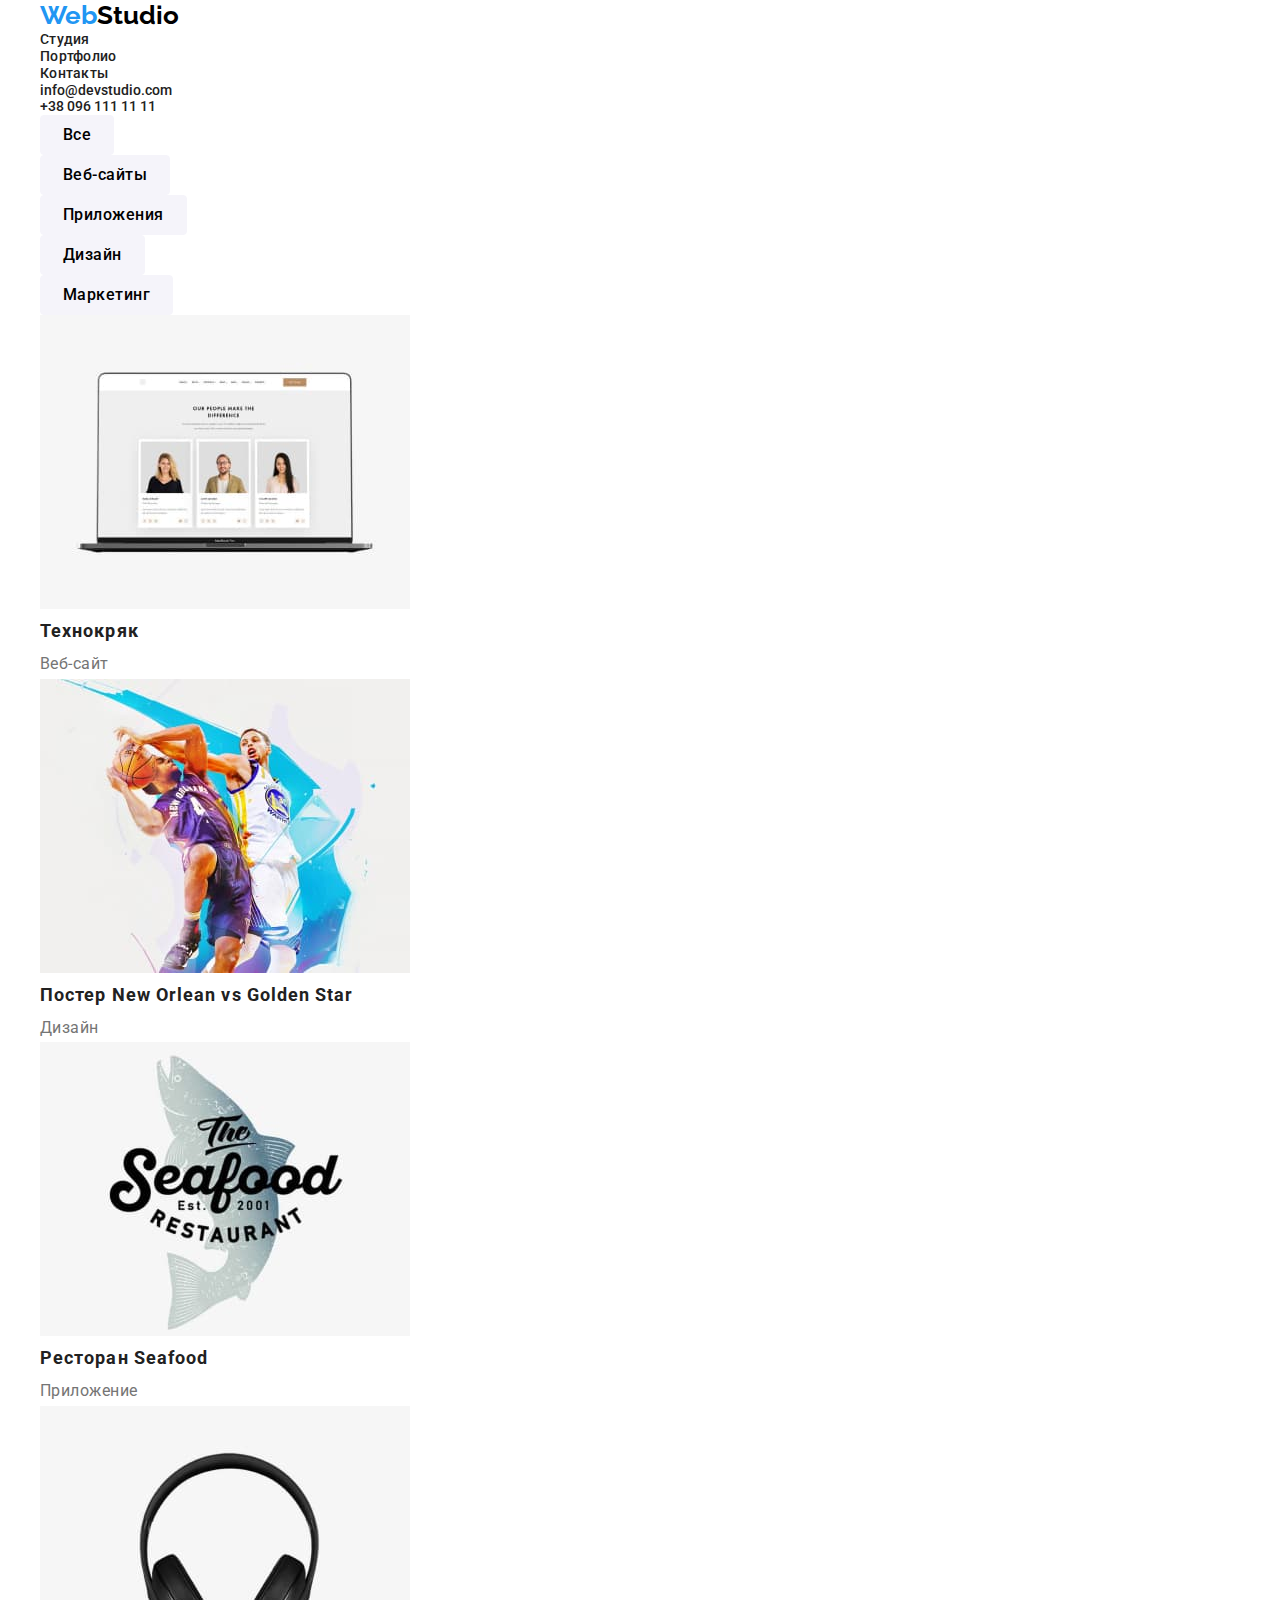
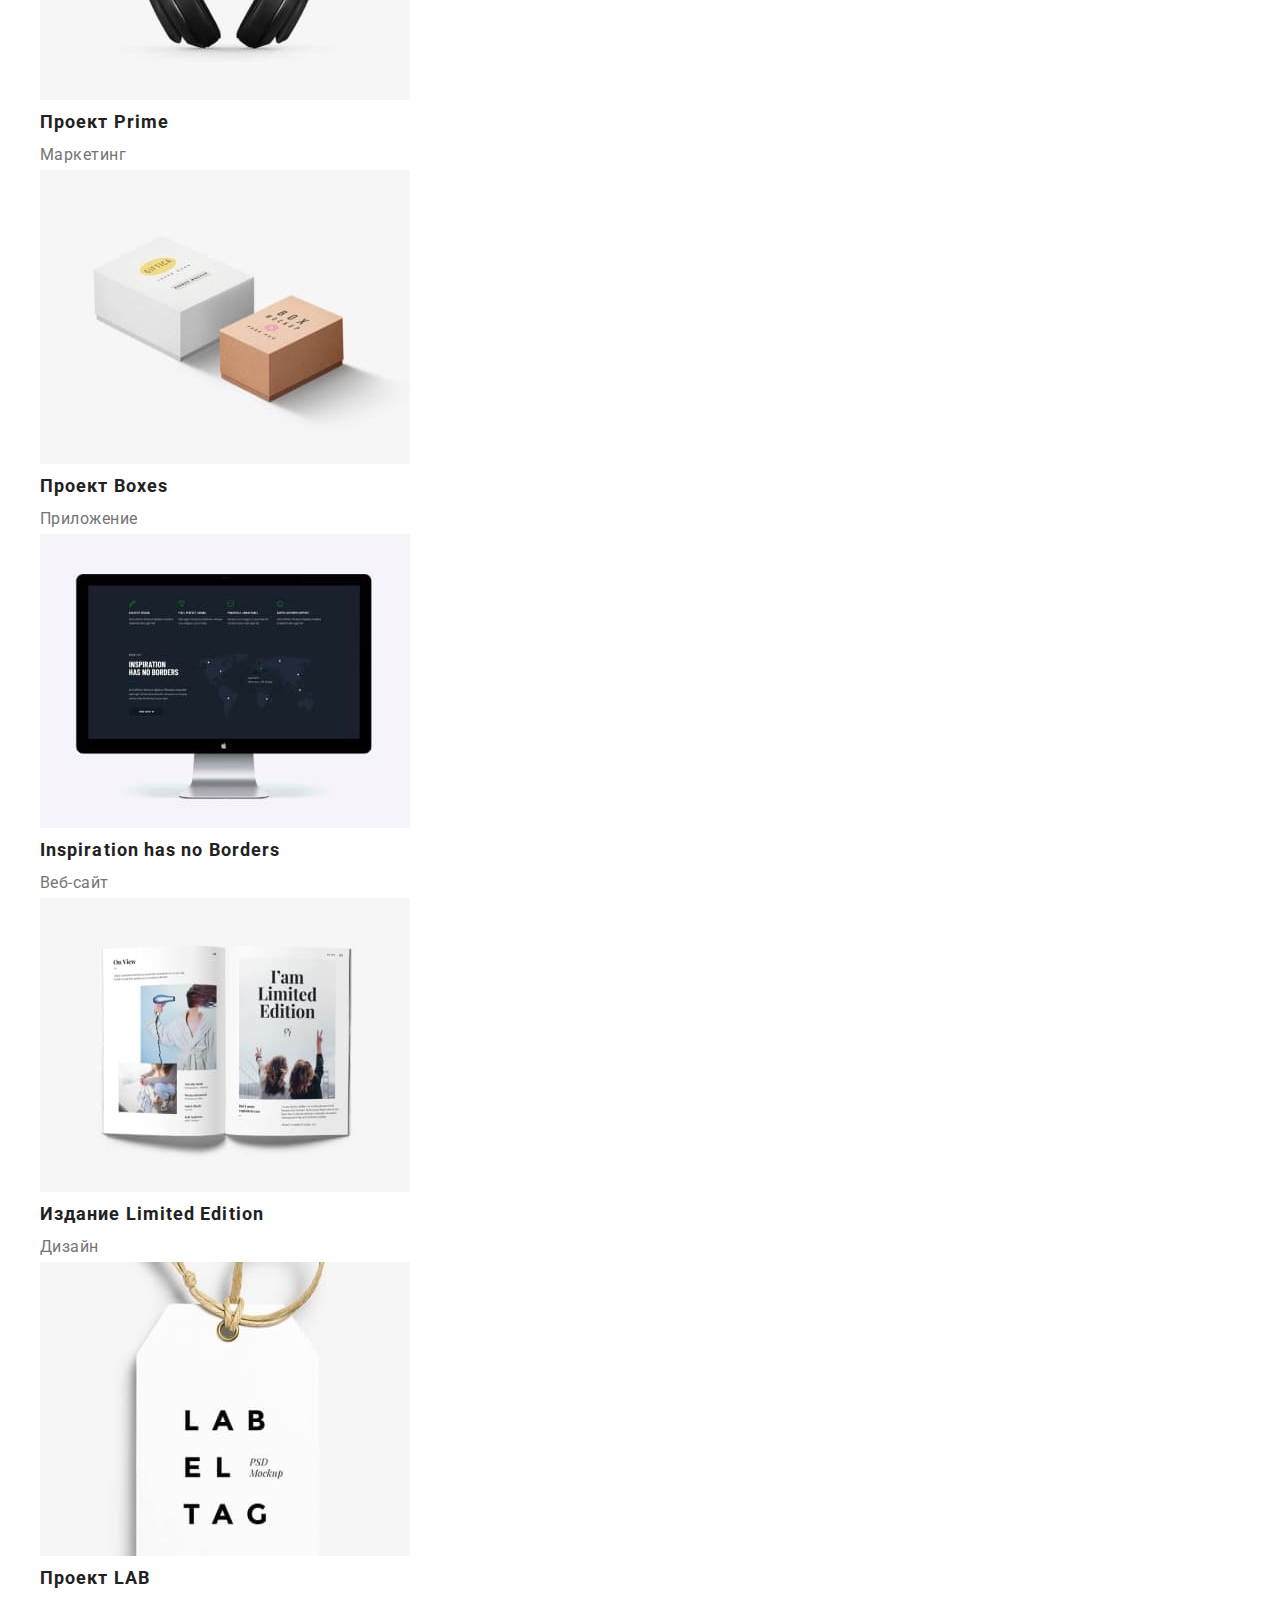
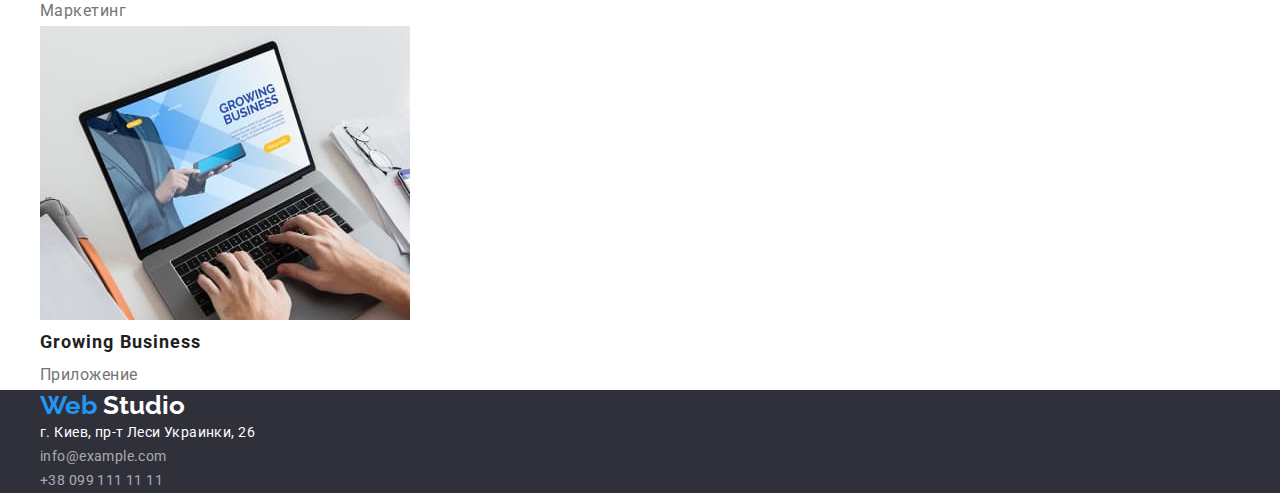
==== commit 15c75201: "hw2 changes" ====
--- a/portfolio.html
+++ b/portfolio.html
@@ -5,28 +5,26 @@
     <meta http-equiv="X-UA-Compatible" content="IE=edge">
     <meta name="viewport" content="width=device-width, initial-scale=1.0">
     <title>Document</title>
-    <link rel="preconnect" href="https://fonts.gstatic.com">
-    <link
-      href="https://fonts.googleapis.com/css2?family=Open+Sans:wght@400;600;700&family=Raleway:wght@700&display=swap"
-      rel="stylesheet"
-    />
+    <link rel="preconnect" href="https://fonts.googleapis.com">
+    <link rel="preconnect" href="https://fonts.gstatic.com" crossorigin>
+    <link href="https://fonts.googleapis.com/css2?family=Open+Sans:wght@400;600;700&family=Raleway:wght@700&family=Roboto:wght@400;500;700;900&display=swap" rel="stylesheet">
     <link rel="stylesheet" href="./css/styles.css">
 </head>
 <body>
    <header class="header">
         <div class="container">
         <nav class="navList">
-          <p class="logo"><span >Web</span>Studio</p>
+           <a class="logo" href="index.html"> <span >Web</span>Studio</a>
             <ul>
                
                 <li>
-                    <a href="index.html">Студия</a>
+                    <a class="header-links" href="index.html">Студия</a>
                 </li>
                 <li>
-                    <a href="portfolio.html">Портфолио</a>
+                    <a class="header-links" href="portfolio.html">Портфолио</a>
                 </li>
                 <li>
-                    <a href="#contacts">Контакты</a>
+                    <a class="header-links" href="#contacts">Контакты</a>
                 </li>
             </ul>
         </nav>
@@ -43,60 +41,66 @@
     <main>
         <section>
             <div class="container">
-            <button class="buttons" type="button"> Все </button>
-            <button class="buttons" type="button">Веб-сайты </button>
-            <button class="buttons" type="button">Приложения</button> 
-            <button class="buttons" type="button">Дизайн</button> 
-            <button class="buttons" type="button">Маркетинг</button> 
-            </div>
-        </section>
-        <section>
+                <ul>
+        <li>
+            <button class="buttons" type="button"> Все </button></li>  
+        <li>
+            <button class="buttons" type="button">Веб-сайты </button></li>
+        <li>
+            <button class="buttons" type="button">Приложения</button></li> 
+        <li>
+            <button class="buttons" type="button">Дизайн</button> </li>
+         <li>
+            <button class="buttons" type="button">Маркетинг</button> </li>
+            </ul>
+        </div>       
+            
             <div class="container">
             <ul>
                 <li>
                     <img src="./img/veb-site.jpg" alt="Технокряк" width="370">
-                    <h4>Технокряк</h4>
-                    <p>Веб-сайт</p>
+                    <h3 class="menu-elements-names">Технокряк</h3>
+                    <p class="menu-elements">Веб-сайт</p>
                 </li>
                 <li>
                     <img src="./img/design.jpg" alt="Постер" width="370">
-                    <h4>Постер New Orlean vs Golden Star</h4>
-                    <p>Дизайн</p>
+                    <h3 class="menu-elements-names">Постер New Orlean vs Golden Star</h3>
+                    <p class="menu-elements">Дизайн</p>
                 </li>
                 <li>
                     <img src="./img/app.jpg" alt="Ресторан Seafood" width="370">
-                    <h4>Ресторан Seafood</h4>
-                    <p>Приложение</p>
+                    <h3 class="menu-elements-names">Ресторан Seafood</h3>
+                    <p class="menu-elements">Приложение</p>
                 </li>
                 <li>
                     <img src="./img/marketing1.jpg" alt="Проект Prime" width="370">
-                    <h4>Проект Prime</h4>
-                    <p>Маркетинг</p>
+                    <h3 class="menu-elements-names">Проект Prime</h3>
+                    <p class="menu-elements">Маркетинг</p>
                 </li>
                 <li>
                     <img src="./img/app2.jpg" alt="Проект Boxes" width="370">
-                    <h4>Проект Boxes</h4>
-                    <p>Приложение</p>
+                    <h3 class="menu-elements-names">Проект Boxes</h3>
+                    <p class="menu-elements">Приложение</p>
                 </li>
                 <li>
                     <img src="./img/veb-site2.jpg" alt="Inspiration has no Borders" width="370">
-                    <h4>Inspiration has no Borders</h4>
-                    <p>Веб-сайт</p>
+                    <h3 class="menu-elements-names">Inspiration has no Borders</h3>
+                    <p class="menu-elements">Веб-сайт</p>
                 </li>
                 <li>
                     <img src="./img/design2.jpg" alt="Издание Limited Edition" width="370">
-                    <h4>Издание Limited Edition</h4>
-                    <p>Дизайн</p>
+                    <h3 class="menu-elements-names">Издание Limited Edition</h3>
+                    <p class="menu-elements">Дизайн</p>
                 </li>
                 <li>
                     <img src="./img/marketing2.jpg" alt="Проект LAB" width="370">
-                    <h4>Проект LAB</h4>
-                    <p>Маркетинг</p>
+                    <h3 class="menu-elements-names">Проект LAB</h3>
+                    <p class="menu-elements">Маркетинг</p>
                 </li>
                 <li>
                     <img src="./img/app3.jpg" alt="Growing Business" width="370">
-                    <h4>Growing Business</h4>
-                    <p>Приложение</p>
+                    <h3 class="menu-elements-names">Growing Business</h3>
+                    <p class="menu-elements">Приложение</p>
                 </li>
             </ul>
             </div>
--- a/css/styles.css
+++ b/css/styles.css
@@ -14,39 +14,7 @@
   margin: 0;
   padding: 0;
 }
-h1 {
-  font-weight: 900;
-  font-size: 44px;
-  line-height: 1.363;
-  text-align: center;
-  letter-spacing: 0.06em;
-  text-transform: uppercase;
-}
-h2 {
-  font-weight: 700;
-  font-size: 36px;
-  line-height: 1.171;
-  letter-spacing: 0.03em;
-}
-h3 {
-  font-weight: 500;
-  font-size: 16px;
-  line-height: 1.171;
-  letter-spacing: 0.03em;
- }
-h4 {
-  font-weight: 700;
-  font-size: 18px;
-  line-height: 1.172;
-  letter-spacing: 0.03em;
-}
-p {
-  font-weight: 400;
-  font-size: 16px;
-  line-height: 1.171;
-  letter-spacing: 0.03em;
-  color: #757575;
-}
+
 span {
   color: var(--pretty-color);
 }
@@ -62,12 +30,25 @@
 .logo {
   font-family: var(--logo-font);
   color: #000000;
+  font-weight: 700;
+  font-size: 26px;
+  line-height: 1.19;
+}
+.logo-footer {
+  font-family: var(--logo-font);
+  color: white;
+  font-weight: 700;
+  font-size: 26px;
+  line-height: 1.19;
 }
 .container {
   width: 1200px;
   margin: 0 auto;
 }
 .buttons {
+  
+  font-family: 'Roboto';
+  font-style: normal;
   font-weight: 500;
   font-size: 16px;
   line-height: 1.625;
@@ -110,6 +91,87 @@
   font-size: 14px;
   line-height: 1.172;
 }
+.header-links {
+font-weight: 500;
+font-size: 14px;
+line-height: 1.14;
+letter-spacing: 0.02em;
+color: #212121;
+}
+.menu-elements{
+font-weight: 400;
+font-size: 16px;
+line-height: 1.87;
+letter-spacing: 0.03em;
+color: #757575;
+}
+.menu-elements-names {
+font-weight: 700;
+font-size: 18px;
+line-height: 2;
+letter-spacing: 0.06em;
+color: #212121;
+  }
+.about  {
+font-weight: 900;
+font-size: 44px;
+line-height: 1.36;
+text-align: center;
+letter-spacing: 0.06em;
+text-transform: uppercase;
+color: #FFFFFF;
+ }
+
+.about-title {
+font-weight: 700;
+font-size: 14px;
+line-height: 1.14;
+letter-spacing: 0.03em;
+text-transform: uppercase;
+}
+.about-text {
+font-weight: 400;
+font-size: 14px;
+line-height: 1.71;
+letter-spacing: 0.03em;
+color: #757575;
+}
+.what-we-do
+{
+ font-weight: 700;
+font-size: 36px;
+line-height: 1.16;
+text-align: center;
+letter-spacing: 0.03em;
+color: #212121;
+}
+.team
+{
+ font-weight: 700;
+font-size: 36px;
+line-height: 1.16;
+text-align: center;
+letter-spacing: 0.03em;
+color: #212121;
+}
+.team-member
+{
+font-weight: 500;
+font-size: 16px;
+line-height: 1.18;
+text-align: center;
+letter-spacing: 0.03em;
+color: #212121;
+}
+.team-role
+{
+font-weight: 400;
+font-size: 16px;
+line-height: 1.18;
+text-align: center;
+letter-spacing: 0.03em;
+color: #757575;
+}
 .navList a:hover,
 .navList a:focus,
 .contactsList a:hover,
@@ -132,7 +194,7 @@
   line-height: 1.714;
   font-weight: normal;
   font-size: 14px;
-  line-height: 24px;
+  line-height: 1.71;
   letter-spacing: 0.03em;
   color: rgba(255, 255, 255, 0.6);
 }
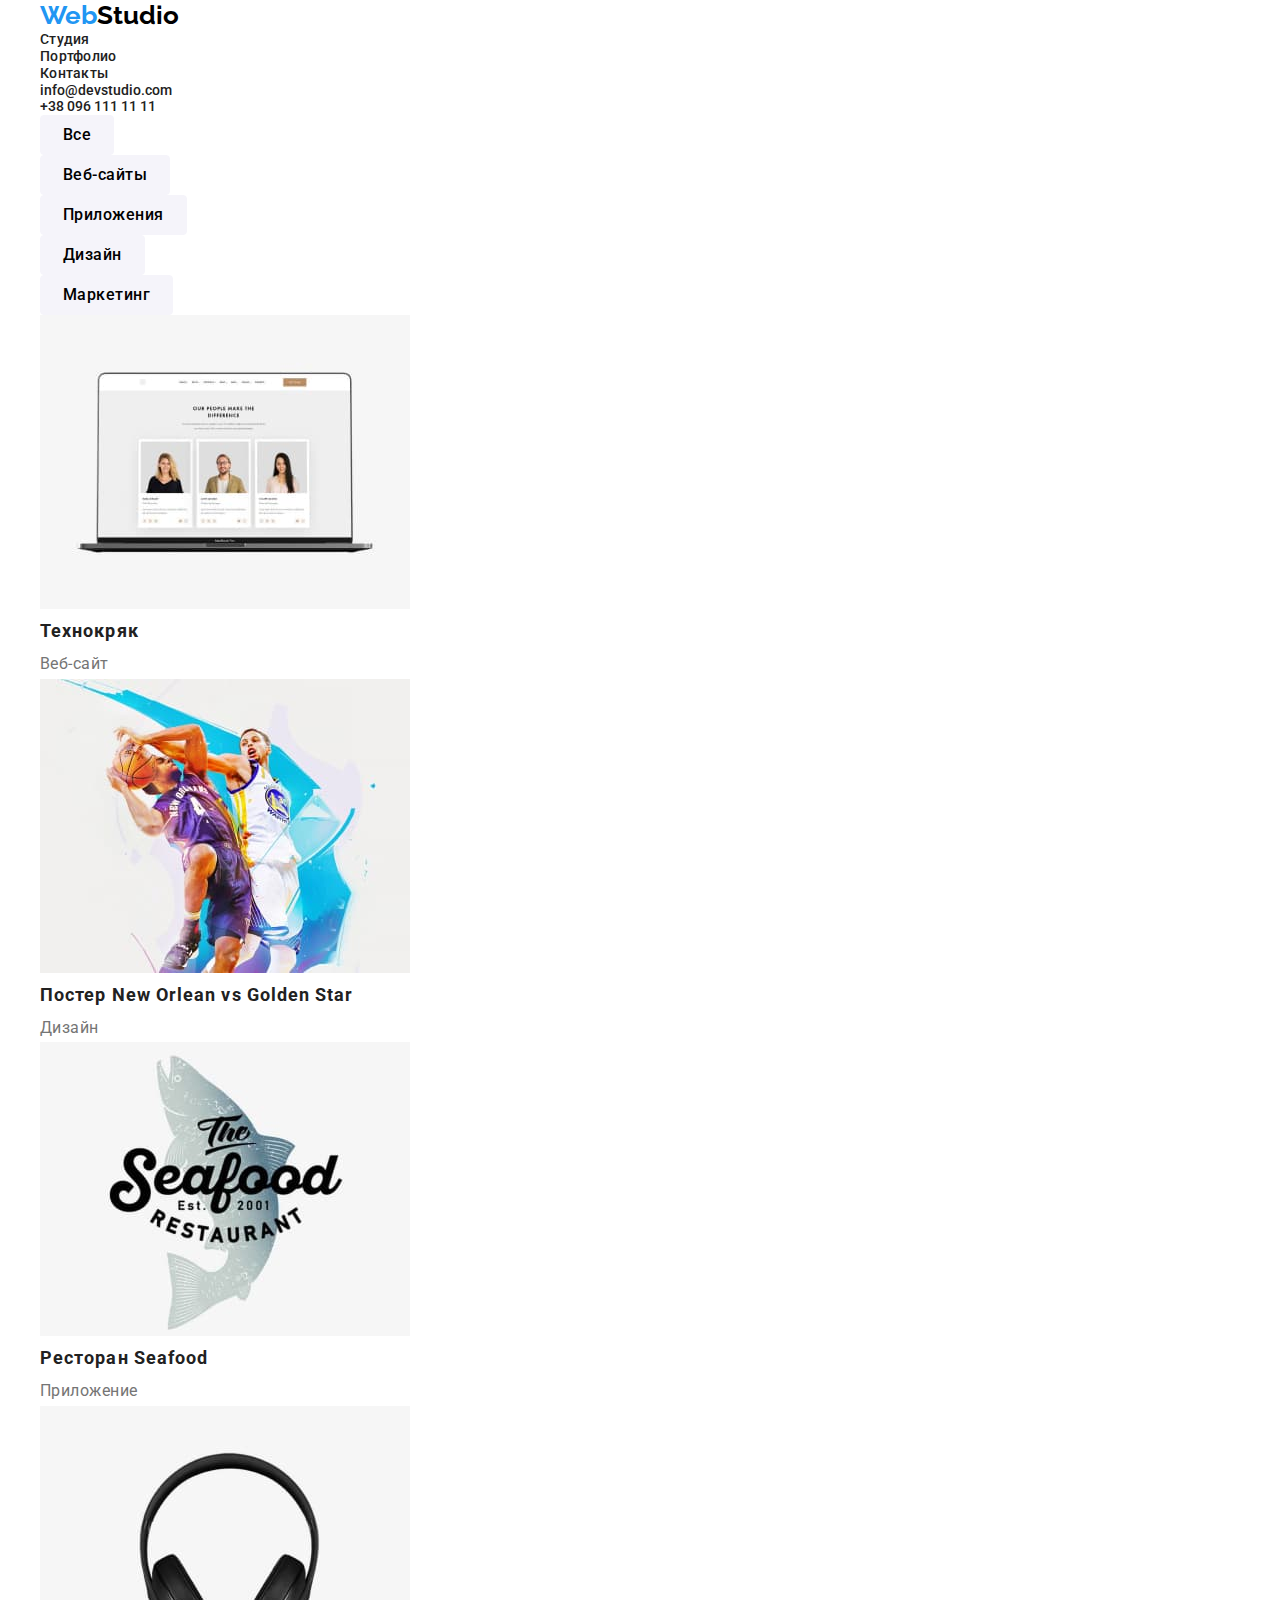
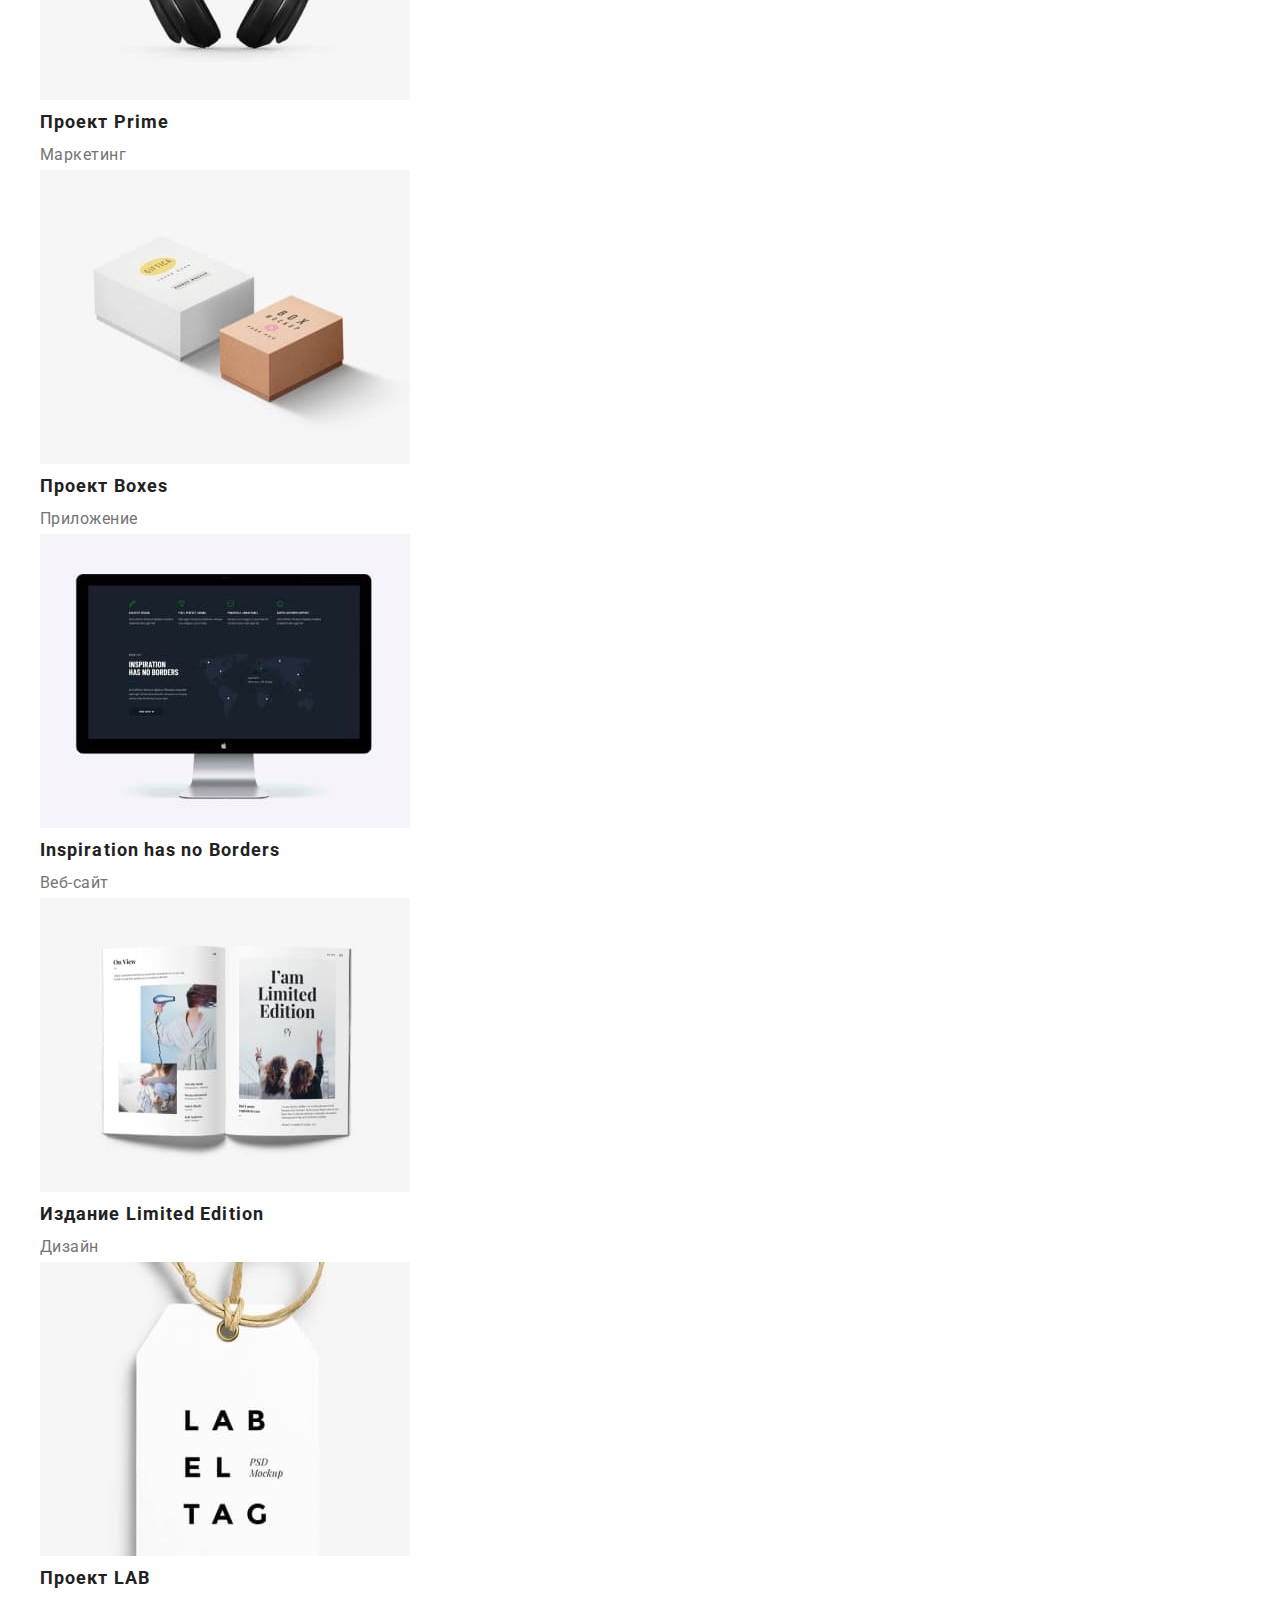
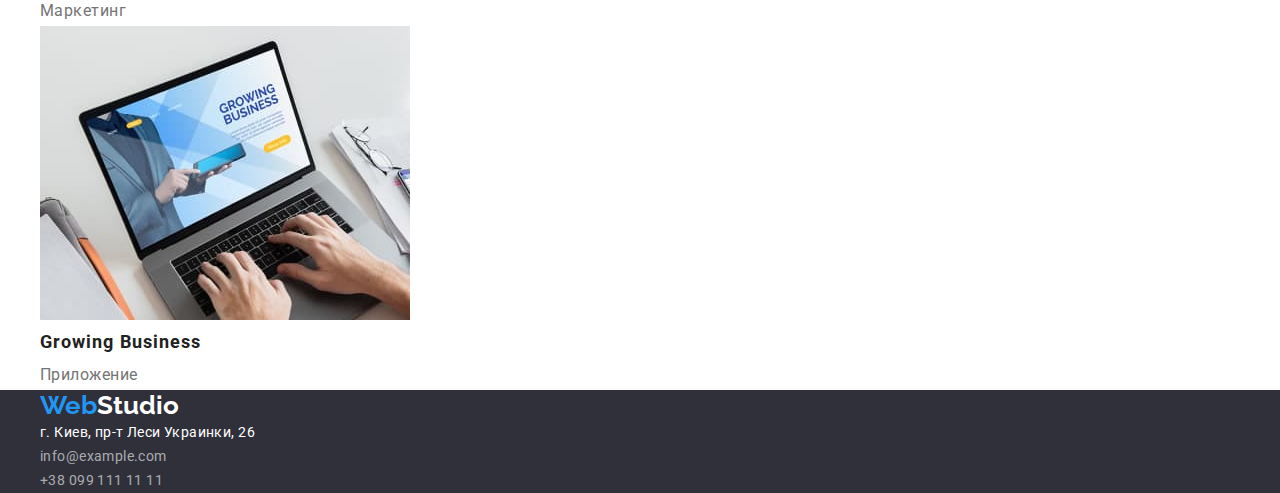
==== commit 27cf15b8: "test" ====
--- a/portfolio.html
+++ b/portfolio.html
@@ -108,7 +108,7 @@
     </main>
     <footer class="footer">
         <div class="container">
-            <p class="logo"><span>Web</span> <span class="studio">Studio</span> </p>
+            <a class="logo-footer" href="index.html"> <span >Web</span>Studio</a>
     
             <address class="footer-adress">
                 <ul>
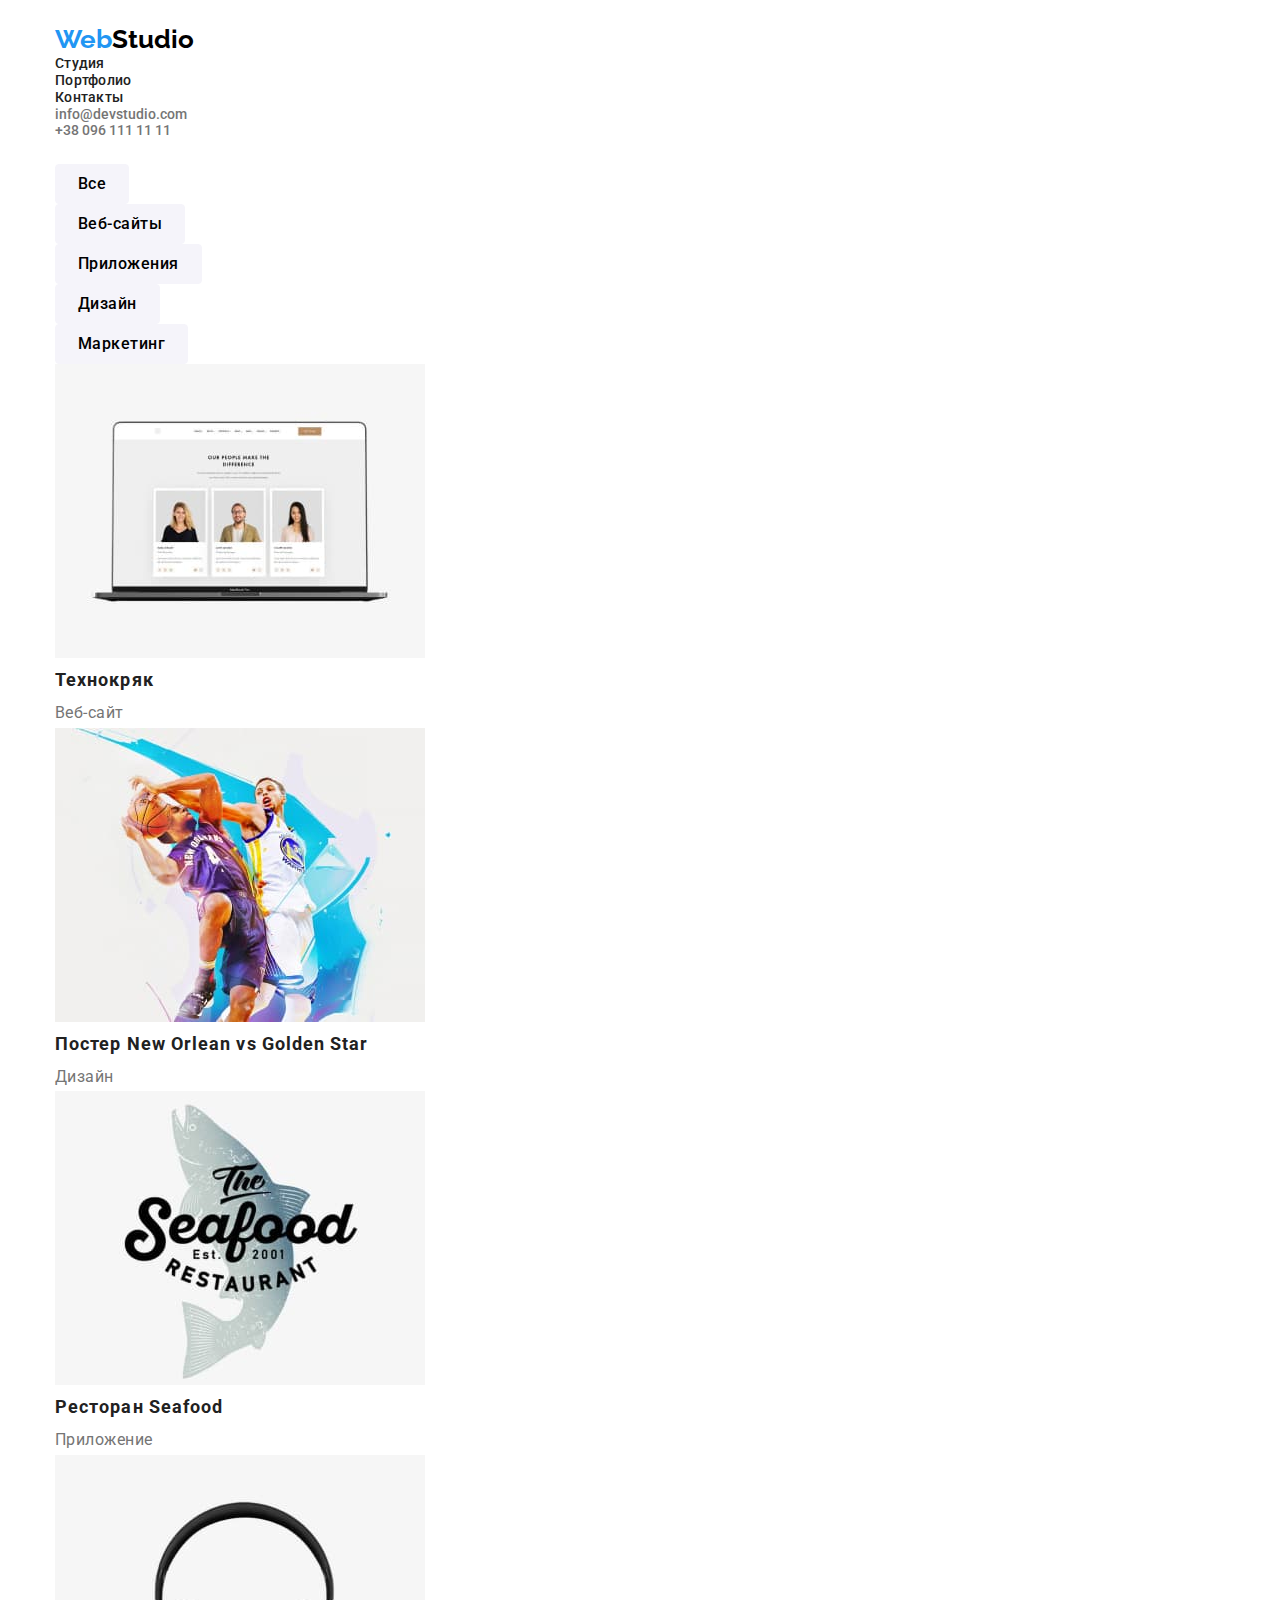
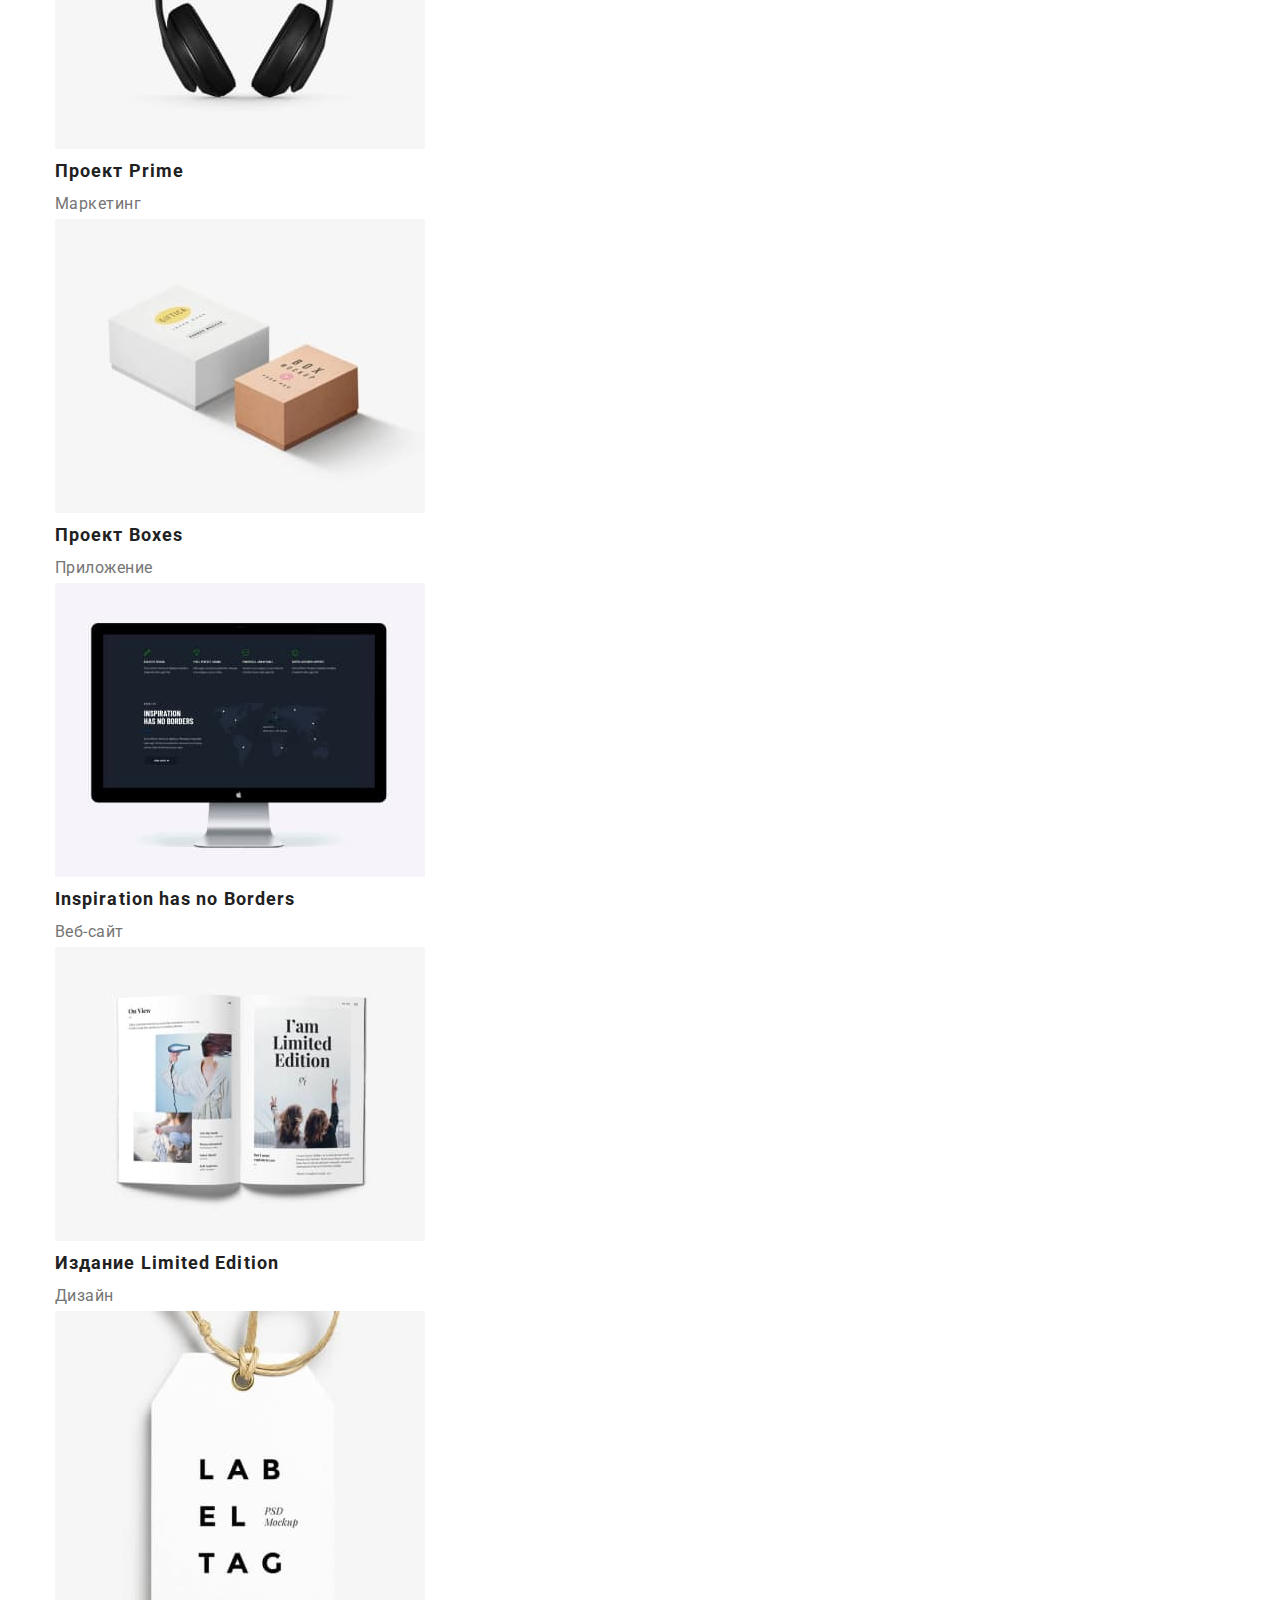
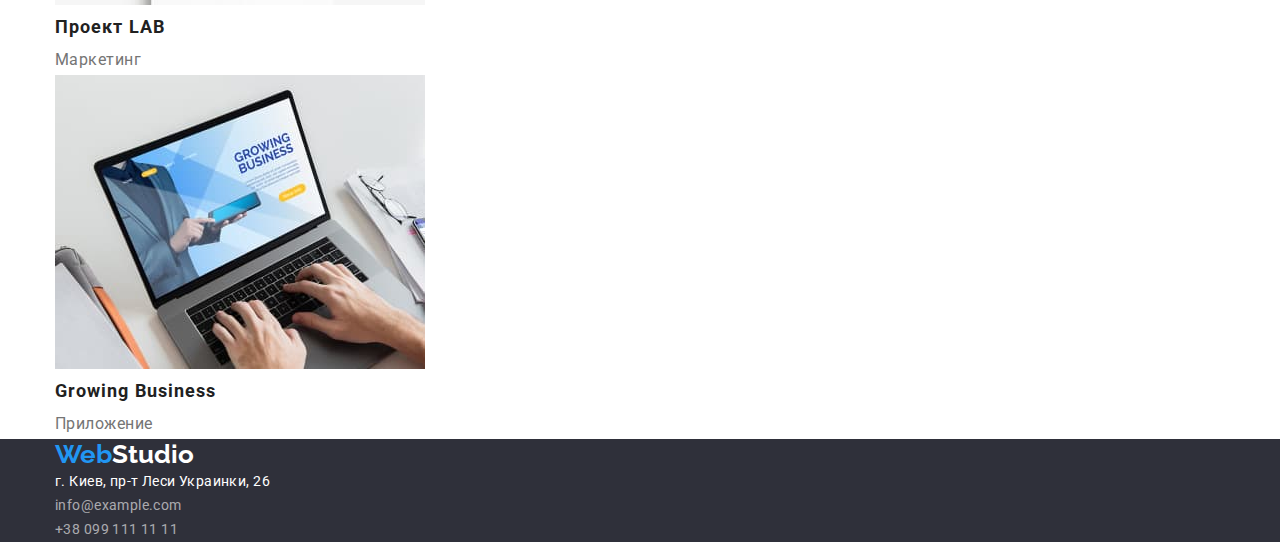
==== commit 6a6cf505: "HW3" ====
--- a/portfolio.html
+++ b/portfolio.html
@@ -8,6 +8,7 @@
     <link rel="preconnect" href="https://fonts.googleapis.com">
     <link rel="preconnect" href="https://fonts.gstatic.com" crossorigin>
     <link href="https://fonts.googleapis.com/css2?family=Open+Sans:wght@400;600;700&family=Raleway:wght@700&family=Roboto:wght@400;500;700;900&display=swap" rel="stylesheet">
+    <link rel="stylesheet" href="https://cdnjs.cloudflare.com/ajax/libs/modern-normalize/1.1.0/modern-normalize.min.css" integrity="sha512-wpPYUAdjBVSE4KJnH1VR1HeZfpl1ub8YT/NKx4PuQ5NmX2tKuGu6U/JRp5y+Y8XG2tV+wKQpNHVUX03MfMFn9Q==" crossorigin="anonymous" referrerpolicy="no-referrer" />
     <link rel="stylesheet" href="./css/styles.css">
 </head>
 <body>
@@ -30,10 +31,10 @@
         </nav>
         <ul class="contactsList">
             <li>
-                <a href="mailto:info@devstudio.com">info@devstudio.com</a>
+                <a class="contacts" href="mailto:info@devstudio.com">info@devstudio.com</a>
             </li>
             <li>
-                <a href="tel:+380961111111">+38 096 111 11 11</a>
+                <a class="contacts" href="tel:+380961111111">+38 096 111 11 11</a>
             </li>
         </ul>
         </div>
--- a/css/styles.css
+++ b/css/styles.css
@@ -43,7 +43,13 @@
 }
 .container {
   width: 1200px;
+  padding-left: 15px;
+  padding-right: 15px;
   margin: 0 auto;
+}
+.container-content {
+ padding: 200px 452px;
+
 }
 .buttons {
   
@@ -90,6 +96,8 @@
   font-weight: 500;
   font-size: 14px;
   line-height: 1.172;
+  padding-top: 24px;
+  padding-bottom: 25px;
 }
 .header-links {
 font-weight: 500;
@@ -112,6 +120,10 @@
 letter-spacing: 0.06em;
 color: #212121;
   }
+.main{
+padding-top: 94px;
+padding-bottom: 94px;
+  }
 .about  {
 font-weight: 900;
 font-size: 44px;
@@ -120,6 +132,8 @@
 letter-spacing: 0.06em;
 text-transform: uppercase;
 color: #FFFFFF;
+margin-bottom: 30px;
+max-width: 696px;
  }
 
 .about-title {
@@ -128,6 +142,7 @@
 line-height: 1.14;
 letter-spacing: 0.03em;
 text-transform: uppercase;
+margin-bottom: 10px;
 }
 .about-text {
 font-weight: 400;
@@ -172,6 +187,9 @@
 letter-spacing: 0.03em;
 color: #757575;
 }
+.contacts {
+color: #757575;
+  }
 .navList a:hover,
 .navList a:focus,
 .contactsList a:hover,
@@ -198,3 +216,9 @@
   letter-spacing: 0.03em;
   color: rgba(255, 255, 255, 0.6);
 }
+p, h1,h2,h3,h4,h5,h6 {
+  margin: 0;
+}
+ul {
+  margin: 0;padding-left: 0;
+}